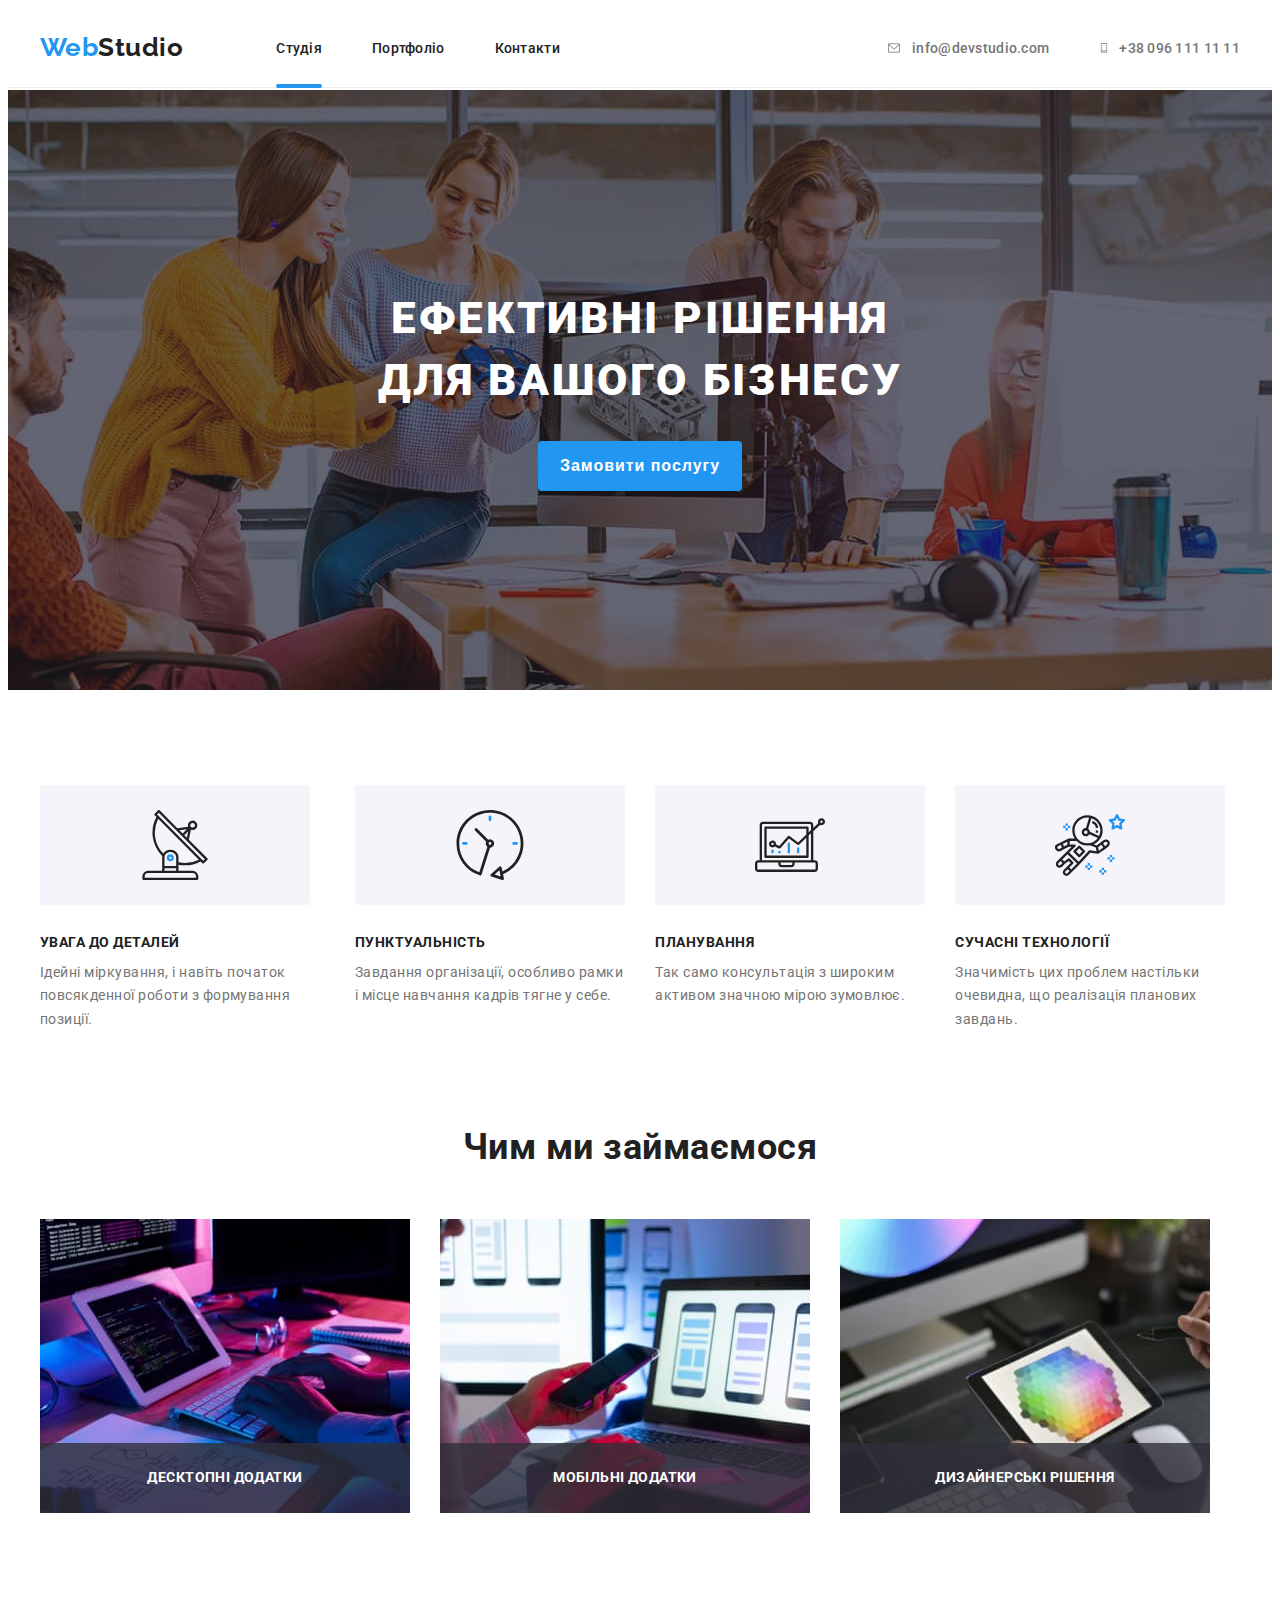
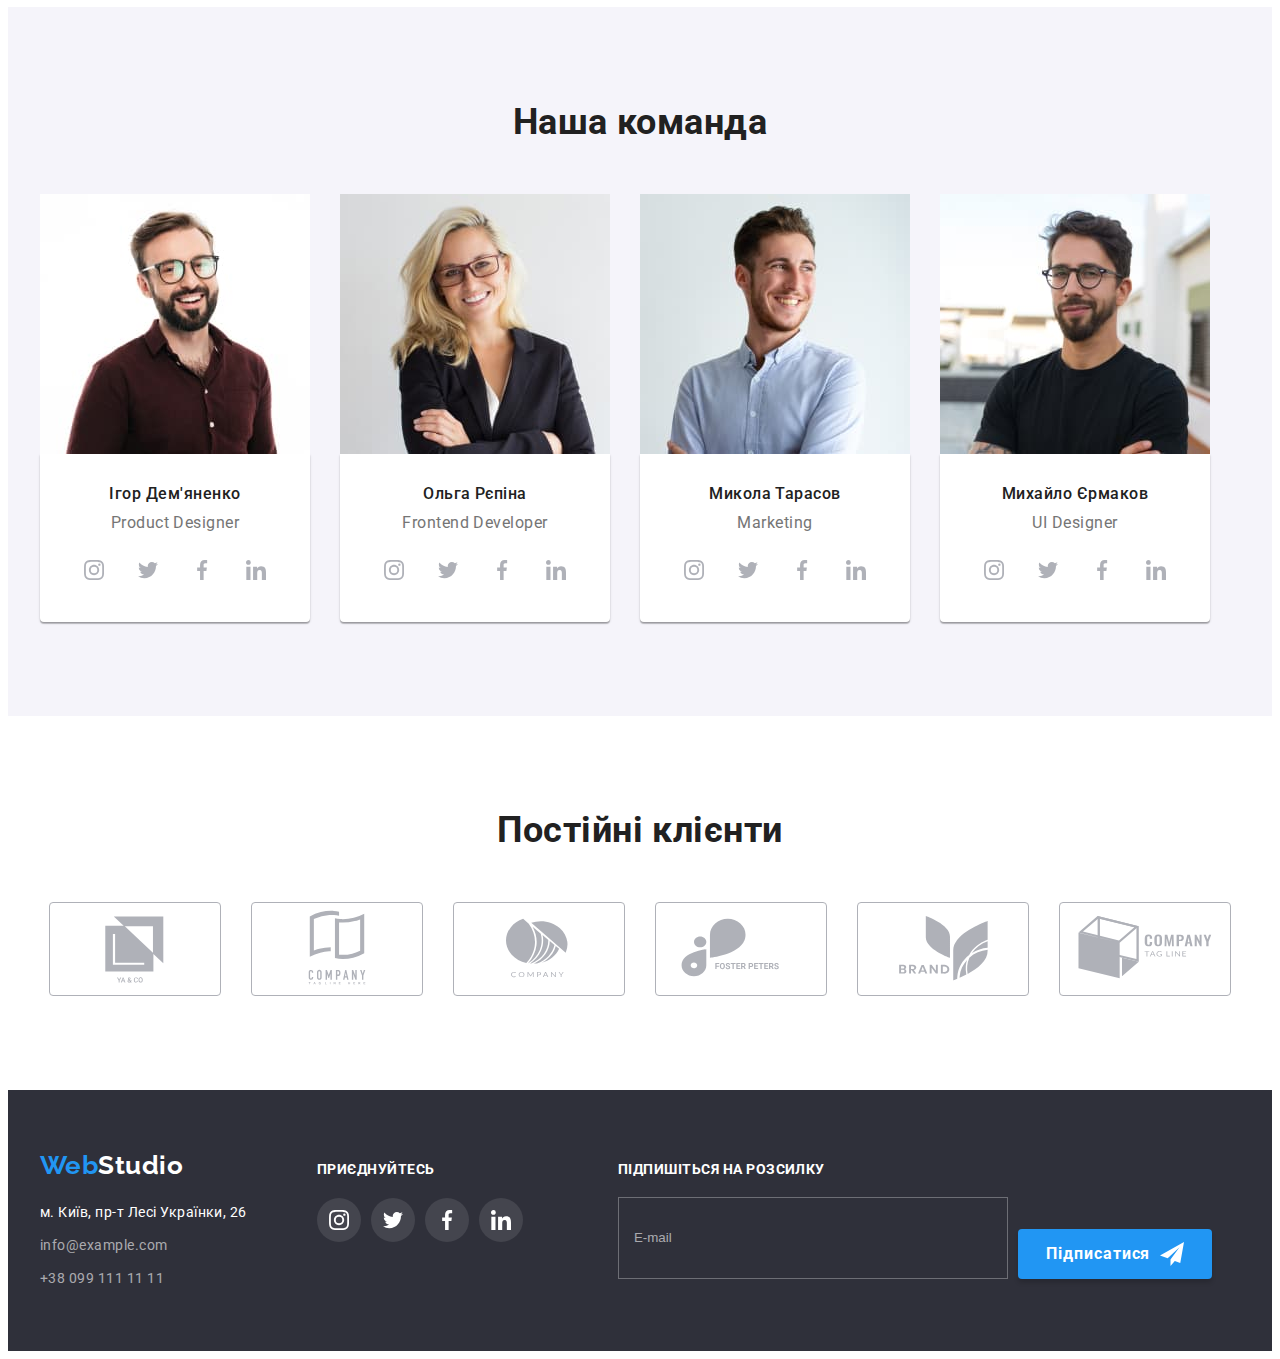
==== index.html @ 4764a12c "Доработка" ====
<!DOCTYPE html>
<html lang="uk">

<head>
    <meta charset="UTF-8">
    <meta http-equiv="X-UA-Compatible" content="IE=edge">
    <meta name="viewport" content="width=device-width, initial-scale=1.0">
    <title>WebStudio</title>
    <link
        href="https://fonts.googleapis.com/css2?family=Raleway:wght@700&family=Roboto:wght@400;500;700;900&display=swap"
        rel="stylesheet">
    <link rel="stylesheet" href="https://cdnjs.cloudflare.com/ajax/libs/modern-normalize/1.1.0/modern-normalize.min.css"
        integrity="sha512-wpPYUAdjBVSE4KJnH1VR1HeZfpl1ub8YT/NKx4PuQ5NmX2tKuGu6U/JRp5y+Y8XG2tV+wKQpNHVUX03MfMFn9Q=="
        crossorigin="anonymous" referrerpolicy="no-referrer" />
    </head>
    <link rel="stylesheet" href="./css/main.min.css">
</head>

<body class="page">
    <!--шапка-->
    <header class="head">
        <div class="container head-container">
            <nav class="nav">
                <a href="./index.html" class="logo"><span class="logo__text">
                        Web</span>Studio
                </a>
                <ul class="navigation">
                    <li class="navigation__item"><a href="./index.html" class="navigation__link current">Студія</a></li>
                    <li class="navigation__item"><a href="./portfolio.html" class="navigation__link">Портфоліо</a></li>
                    <li class="navigation__item"><a href="" class="navigation__link">Контакти</a></li>

                </ul>
            </nav>
            <ul class="contact">
                <li class="contact__item">
                    <a href="mailto:info@devstudio.com" class="contact__link current">
                        <svg class="contact__icon" height="12" width="16">
                            <use href="./imeges/svg_sprite/symbol-defs.svg#icon-envelope">
                            </use>
                        </svg>info@devstudio.com</a>
                </li>
                <li class="contact__item">
                    <a href="tel:+380961111111" class="contact__link"> <svg class="contact__icon" width="10" height="16">
                            <use href="./imeges/svg_sprite/symbol-defs.svg#icon-smartphone">
                            </use>
                        </svg>+38 096 111 11 11</a>
                </li>
            </ul>
        </div>
    </header>
    <!--мейн-->
    <main>
        <!-- герой -->
        <section class="hero section">
            <div class="hero__bg">
                <div class="container">
                    <h1 class="hero__title">Ефективні рішення <br> для вашого бізнесу </h1>
                    <button type="button" class="hero__button" data-modal-open>Замовити послугу</button>
                </div>
            </div>
        </section>

        <!--описание-->
        <section class="section description">
            <div class="container ">
                <ul class="description__list">
                    <li class="description__item">
                        <div class="description__block">
                            <svg class="description__icon">
                                <use href="./imeges/svg_sprite/symbol-defs.svg#icon-antenna">
                                </use>
                            </svg>
                        </div>
                        <h3 class="description__title">УВАГА ДО ДЕТАЛЕЙ</h3>
                        <p class="description__paragraph">Ідейні міркування, і навіть початок повсякденної роботи з формування позиції.</p>
                    </li>
                    <li class="description__item">
                        <div class="description__block">
                            <svg class="description__icon">
                                <use href="./imeges/svg_sprite/symbol-defs.svg#icon-clock">
                                </use>
                            </svg>
                        </div>
                        <h3 class="description__title">ПУНКТУАЛЬНІСТЬ</h3>
                        <p class="description__paragraph">Завдання організації, особливо рамки і місце навчання кадрів тягне у себе.</p>
                    </li>
                    <li class="description__item">
                        <div class="description__block">
                            <svg class="description__icon">
                                <use href="./imeges/svg_sprite/symbol-defs.svg#icon-diagram">
                                </use>
                            </svg>
                        </div>
                        <h3 class="description__title">ПЛАНУВАННЯ</h3>
                        <p class="description__paragraph">Так само консультація з широким активом значною мірою зумовлює.</p>
                    </li>
                    <li class="description__item">
                        <div class="description__block">
                            <svg class="description__icon">
                                <use href="./imeges/svg_sprite/symbol-defs.svg#icon-astronaut">
                                </use>
                            </svg>
                        </div>
                        <h3 class="description__title">СУЧАСНІ ТЕХНОЛОГІЇ</h3>
                        <p class="description__paragraph">Значимість цих проблем настільки очевидна, що реалізація планових завдань.</p>
                    </li>
                </ul>
            </div>
        </section>
        <!--занятие-->
        <section class="section lessons">
            <div class="container">
                <h2 class="lessons__title">Чим ми займаємося</h2>
                <ul class="lessons__list">
                    <li class="lessons__item">
                        <div class="lessons__thumb"><img src="./imeges/index/box1.jpg" width="370" alt="версткой сайтов">
                            <div class="lessons__thumb--decoration">
                                <h3 class="lessons__subtitle">Десктопні додатки</h3>
                            </div>
                        </div>
                    </li>
                    <li class="lessons__item">
                        <div class="lessons__thumb"><img src="./imeges/index/box2.jpg" width="370"
                                alt="оптимизацией сайтов ">
                            <div class="lessons__thumb--decoration">
                                <h3 class="lessons__subtitle">Мобільні додатки</h3>
                            </div>
                        </div>
                    </li>
                    <li class="lessons__item">
                        <div class="lessons__thumb"><img src="./imeges/index/box3.jpg" width="370" alt="Веб-дизайн">
                            <div class="lessons__thumb--decoration">
                                <h3 class="lessons__subtitle">Дизайнерські рішення</h3>
                            </div>
                        </div>
                    </li>
                </ul>
            </div>
        </section>
        <!-- команда -->
        <section class="section team">
            <div class="container">
                <h2 class="team__title">Наша команда</h2>
                <ul class="team__list">
                    <li class="team__item"><img src="./imeges/index/photo_team1.jpg" width="270" alt="Ігор Дем'яненко">
                        <div class="team__decoration">
                            <h3 class="team__name">Ігор Дем'яненко</h3>
                            <p class="team__position">Product Designer</p>
                            <ul class="team__social">
                                <li class="team__social-item"><a href="" class="team__link"><svg class="team__icon"
                                            width="20" height="20">
                                            <use href="./imeges/svg_sprite/symbol-defs.svg#icon-instagram">
                                            </use>
                                        </svg>
                                    </a>
                                </li>
                                <li class="team__social-item"><a href="" class="team__link"><svg class="team__icon"
                                            width="20" height="20">
                                            <use href="./imeges/svg_sprite/symbol-defs.svg#icon-twitter">
                                            </use>
                                        </svg>
                                    </a>
                                </li>
                                <li class="team__social-item"><a href="" class="team__link"><svg class="team__icon"
                                            width="20" height="20">
                                            <use href="./imeges/svg_sprite/symbol-defs.svg#icon-facebook">
                                            </use>
                                        </svg>
                                    </a>
                                </li>
                                <li class="team__social-item"><a href="" class="team__link"><svg class="team__icon"
                                            width="20" height="20">
                                            <use href="./imeges/svg_sprite/symbol-defs.svg#icon-linkedin">
                                            </use>
                                        </svg>
                                    </a>
                                </li>
                            </ul>
                        </div>
                    </li>
                    <li class="team__item"><img src="./imeges/index/photo_team2.jpg" width="270" alt="Ольга Рєпіна">
                        <div class="team__decoration">
                            <h3 class="team__name">Ольга Рєпіна</h3>
                            <p class="team__position">Frontend Developer</p>
                            <ul class="team__social">
                                <li class="team__social-item"><a href="" class="team__link"><svg class="team__icon"
                                            width="20" height="20">
                                            <use href="./imeges/svg_sprite/symbol-defs.svg#icon-instagram">
                                            </use>
                                        </svg>
                                    </a>
                                </li>
                                <li class="team__social-item"><a href="" class="team__link"><svg class="team__icon"
                                            width="20" height="20">
                                            <use href="./imeges/svg_sprite/symbol-defs.svg#icon-twitter">
                                            </use>
                                        </svg>
                                    </a>
                                </li>
                                <li class="team__social-item"><a href="" class="team__link"><svg class="team__icon"
                                            width="20" height="20">
                                            <use href="./imeges/svg_sprite/symbol-defs.svg#icon-facebook">
                                            </use>
                                        </svg>
                                    </a>
                                </li>
                                <li class="team__social-item"><a href="" class="team__link"><svg class="team__icon"
                                            width="20" height="20">
                                            <use href="./imeges/svg_sprite/symbol-defs.svg#icon-linkedin">
                                            </use>
                                        </svg>
                                    </a>
                                </li>
                            </ul>
                        </div>
                    </li>
                    <li class="team__item"><img src="./imeges/index/Photo_team3.jpg" width="270" alt="Микола Тарасов">
                        <div class="team__decoration">
                            <h3 class="team__name">Микола Тарасов</h3>
                            <p class="team__position">Marketing</p>
                            <ul class="team__social">
                                <li class="team__social-item"><a href="" class="team__link"><svg class="team__icon"
                                            width="20" height="20">
                                            <use href="./imeges/svg_sprite/symbol-defs.svg#icon-instagram">
                                            </use>
                                        </svg>
                                    </a>
                                </li>
                                <li class="team__social-item"><a href="" class="team__link"><svg class="team__icon"
                                            width="20" height="20">
                                            <use href="./imeges/svg_sprite/symbol-defs.svg#icon-twitter">
                                            </use>
                                        </svg>
                                    </a>
                                </li>
                                <li class="team__social-item"><a href="" class="team__link"><svg class="team__icon"
                                            width="20" height="20">
                                            <use href="./imeges/svg_sprite/symbol-defs.svg#icon-facebook">
                                            </use>
                                        </svg>
                                    </a>
                                </li>
                                <li class="team__social-item"><a href="" class="team__link"><svg class="team__icon"
                                            width="20" height="20">
                                            <use href="./imeges/svg_sprite/symbol-defs.svg#icon-linkedin">
                                            </use>
                                        </svg>
                                    </a>
                                </li>
                            </ul>
                        </div>
                    </li>
                    <li class="team__item"><img src="./imeges/index/Photo_team4.jpg" width="270" alt="Михайло Єрмаков">
                        <div class="team__decoration">
                            <h3 class="team__name">Михайло Єрмаков</h3>
                            <p class="team__position">UI Designer</p>
                            <ul class="team__social">
                                <li class="team__social-item"><a href="" class="team__link"><svg class="team__icon"
                                            width="20" height="20">
                                            <use href="./imeges/svg_sprite/symbol-defs.svg#icon-instagram">
                                            </use>
                                        </svg>
                                    </a>
                                </li>
                                <li class="team__social-item"><a href="" class="team__link"><svg class="team__icon"
                                            width="20" height="20">
                                            <use href="./imeges/svg_sprite/symbol-defs.svg#icon-twitter">
                                            </use>
                                        </svg>
                                    </a>
                                </li>
                                <li class="team__social-item"><a href="" class="team__link"><svg class="team__icon"
                                            width="20" height="20">
                                            <use href="./imeges/svg_sprite/symbol-defs.svg#icon-facebook">
                                            </use>
                                        </svg>
                                    </a>
                                </li>
                                <li class="team__social-item"><a href="" class="team__link"><svg class="team__icon"
                                            width="20" height="20">
                                            <use href="./imeges/svg_sprite/symbol-defs.svg#icon-linkedin">
                                            </use>
                                        </svg>
                                    </a>
                                </li>
                            </ul>
                        </div>
                    </li>
                </ul>
            </div>
        </section>
    </main>
    <!-- Клиенты -->
    <section class="section client">
        <div class="container">
            <h2 class="client__title">Постійні клієнти</h2>
            <ul class="client__list">
                <li class="client__item"><a href="" class="client__link"> <svg class="client__icon">
                            <use href="./imeges/svg_sprite/symbol-defs.svg#icon-client1">

                            </use>
                        </svg></a></li>
                <li class="client__item"><a href="" class="client__link"><svg class="client__icon">
                            <use href="./imeges/svg_sprite/symbol-defs.svg#icon-client2">

                            </use>
                        </svg></a></li>
                <li class="client__item"><a href="" class="client__link"><svg class="client__icon">
                            <use href="./imeges/svg_sprite/symbol-defs.svg#icon-client3">

                            </use>
                        </svg></a></li>
                <li class="client__item"><a href="" class="client__link"><svg class="client__icon">
                            <use href="./imeges/svg_sprite/symbol-defs.svg#icon-client4">

                            </use>
                        </svg></a></li>
                <li class="client__item"><a href="" class="client__link"><svg class="client__icon">
                            <use href="./imeges/svg_sprite/symbol-defs.svg#icon-client5">

                            </use>
                        </svg></a></li>
                <li class="client__item"><a href="" class="client__link"><svg class="client__icon">
                            <use href="./imeges/svg_sprite/symbol-defs.svg#icon-client6">

                            </use>
                        </svg></a></li>
            </ul>
        </div>
    </section>
    <!-- футер -->
    <footer class="footer">
        <div class="container footer-container">
            <div class="footer__nav">
                <a href="./index.html" class="footer__logo"><span class="logo__text">
                        Web</span>Studio
                </a>
                <address>
                    <ul class="footer__list">
                        <li class="footer__items"><a href="https://bit.ly/3pXMvUd" target="_blank"
                                rel="noopener noreferrer" class="footer__address">м. Київ, пр-т Лесі Українки, 26</a>
                        </li>
                        <li class="footer__items">
                            <a href="mailto:info@example.com" class="footer__conection">info@example.com</a>
                        </li>
                        <li class="footer__items">
                            <a href="tel:+380991111111" class="footer__conection">+38 099 111 11 11</a>
                        </li>
                    </ul>
                </address>
            </div>
            <div class="social">
                <strong class="social__text">приєднуйтесь</strong>
                <ul class="social__list">

                    <li class="social__item"><a href="" class="social__link"><svg class="social__icon" width="20"
                                height="20">
                                <use href="./imeges/svg_sprite/symbol-defs.svg#icon-instagram">
                                </use>
                            </svg>
                        </a>
                    </li>
                    <li class="social__item"><a href="" class="social__link"><svg class="social__icon" width="20"
                                height="20">
                                <use href="./imeges/svg_sprite/symbol-defs.svg#icon-twitter">
                                </use>
                            </svg>
                        </a>
                    </li>

                    <li class="social__item"><a href="" class="social__link"><svg class="social__icon" width="20"
                                height="20">
                                <use href="./imeges/svg_sprite/symbol-defs.svg#icon-facebook">
                                </use>
                            </svg>
                        </a>
                    </li>
                    <li class="social__item"><a href="" class="social__link"><svg class="social__icon" width="20"
                                height="20">
                                <use href="./imeges/svg_sprite/symbol-defs.svg#icon-linkedin">
                                </use>
                            </svg>
                        </a>
                    </li>
                </ul>
            </div>
            <!-- Форма футера -->
            <form class="footer-form">
                <span class="footer-form__block">
                    <label>
                        <b class="footer-form__email">Підпишіться на розсилку</b>
                        <input type="email" name="description__user" placeholder="E-mail" required class="footer-form__input">
                    </label>
                    <button type="submit" class="footer-form__description">Підписатися<svg height="24" width="24"
                            class="footer-form__send">
                            <use href="./imeges/svg_sprite/symbol-defs.svg#icon-send"></use>
                        </svg></button>
                </span>
            </form>
        </div>
    </footer>
    <!-- Модальное окно -->
    <div class="backdrop is-hidden" data-modal>
        <div class="modal"><button class="modal__btn--close" type="button" data-modal-close>
                <svg class="modal-button-icon-close" height="18" width="18">
                    <use href="./imeges/svg_sprite/symbol-defs.svg#icon-close"></use>
                </svg>
            </button>
            <form class="modal-form">
                <b class="modal-form__title">Залиште свої дані, ми вам передзвонимо</b>
                <label class="modal-form__field">
                    <span class="modal-form__description">Ім'я</span>
                    <span class="modal-form__wrapper">
                        <input type="text" name="user_name" class="modal-form__input input-name" required
                            pattern="[a-zA-Zа-яА-Я]+" minlength="4">
                        <svg class="modal-form__icon" height="18" width="18">
                            <use href="./imeges/svg_sprite/symbol-defs.svg#icon-person"></use>
                        </svg>

                    </span>
                </label>
                <label class="modal-form__field">
                    <span class="modal-form__description">Телефон</span>
                    <span class="modal-form__wrapper">
                        <input type="tel" name="user_telephon" class="modal-form__input input-telephone" required
                            pattern="[0-9]{3}-[0-9]{3}-[0-9]{2}-[0-9]{2}" title="xxx-xxx-xx-xx">
                        <svg class="modal-form__icon" height="18" width="18">
                            <use href="./imeges/svg_sprite/symbol-defs.svg#icon-phone"></use>
                        </svg>

                    </span>
                </label>
                <label class="modal-form__field">
                    <span class="modal-form__description">Пошта</span>
                    <span class="modal-form__wrapper">
                        <input type="email" name="user_email" class="modal-form__input input-telephone">
                        <svg class="modal-form__icon" height="18" width="18">
                            <use href="./imeges/svg_sprite/symbol-defs.svg#icon-email"></use>
                        </svg>
                    </span>

                </label>
                <label class="modal-form__comment">
                    <span class="modal-form__description">Коментар</span>
                    <textarea name="user-masseg" placeholder="Введіть текст" class="modal-form__area"></textarea>
                </label>
                <label class="modal-form__check">
                    <input type="checkbox" name="user_policy" class="modal-form__hidden visually-hidden">
                    <span class="thumb-check"><svg width="11" height="8" class="modal-form__svg">
                            <use  href="./imeges/svg_sprite/symbol-defs.svg#icon-check"></use>
                        </svg></span>
                    <span class="modal-form__terms">Погоджуюся з розсилкою та приймаю</span>&nbsp;<a href=""
                        class="modal-form__link">Умови договору</a>
                </label>
                <button type="submit" class="modal-form__submit">Відправити</button>
            </form>
        </div>
    </div>
    <script src="./modal.js"></script>
</body>

</html>
---- css/main.min.css ----
:root{--body-text-color: #212121;--primery-text-color: #757575;--main-background-color: #ffffff;--second-background-color: #f5f4fa;--dark-background-color: #2f303a;--akcent-text-color: #2196f3;--stylistic-color: rgba(255, 255, 255, 0.6);--interactive-bg-color: #188ce8;--border-line-color: #ececec;--shadow-box-color: rgba(0, 0, 0, 0.15);--border-color: #eeeeee;--statick-social-color: #afb1b8;--decor-cubic: cubic-bezier(0.4, 0, 0.2, 1)}.visually-hidden{position:absolute;width:1px;height:1px;margin:-1px;padding:0;overflow:hidden;border:0;clip:rect(0 0 0 0)}h1,h2,h3,h4,p{margin-top:0;margin-bottom:0}ul,ol{margin-top:0;margin-bottom:0;padding-left:0;padding-inline-start:0}img{display:block}button{cursor:pointer}.list{list-style:none}.link{text-decoration:none}.page{color:var(--main-background-color);color:var(--primery-text-color);font-family:roboto,sans-serif;letter-spacing:.03em}.container{width:1200px;margin-left:auto;margin-right:auto;padding-left:15px;padding-right:15px}.section{padding-top:94px;padding-bottom:94px}.head{border-bottom:1px solid var(--border-line-color)}.head-container{display:flex;align-items:center}.logo{display:inline-block;margin-right:93px}.logo__text{color:var(--akcent-text-color);font-family:Raleway,sans-serif;font-weight:700;font-size:26px;line-height:1.2}.logo{color:var(--body-text-color);text-decoration-line:none;font-family:Raleway;font-weight:700;font-size:26px;line-height:1.2}.logo:focus{color:var(--body-text-color);text-decoration-line:none;font-family:Raleway;font-weight:700;font-size:26px;line-height:1.2}.nav{display:flex;align-items:center}.navigation{display:flex;justify-content:space-evenly;list-style:none;margin:0}.navigation .navigation__link{overflow:hidden;position:relative;display:block;padding-top:32px;padding-bottom:32px;margin-bottom:-1px;color:var(--body-text-color);text-decoration:none;font-weight:500;font-size:14px;line-height:1.15;letter-spacing:.02em;transition:color 250ms var(--decor-cubic)}.navigation .navigation__link.current::after{position:absolute;display:inline-block;bottom:0px;left:0;content:"";width:100%;height:4px;border-radius:2px;background-color:var(--akcent-text-color);transition:color 250ms var(--decor-cubic)}.navigation__item:not(:first-child){margin-left:50px}.navigation__link:focus,.navigation__link:hover{color:var(--akcent-text-color)}.contact{display:flex;align-items:center;list-style:none;margin:0;margin-left:auto;padding:0}.contact__item:not(:first-child){margin-left:50px}.contact__link{display:flex;align-items:center;color:var(--primery-text-color);fill:var(--primery-text-color);text-decoration:none;font-weight:500;font-size:14px;line-height:1.15;letter-spacing:.02em;transition-property:fill,color;transition-duration:250ms;transition-timing-function:var(--decor-cubic)}.contact__link:hover,.contact__link:focus{color:var(--akcent-text-color);fill:var(--akcent-text-color)}.contact__icon{margin:0;padding:0;margin-right:10px}.hero{text-align:center;margin:0;padding-top:200px;padding-bottom:200px;max-width:1600px;margin-left:auto;margin-right:auto;background:var(--dark-background-color);background:linear-gradient(rgba(47, 48, 58, 0.4), rgba(47, 48, 58, 0.4)),url(../imeges/index/bg-image.jpg);background-size:1600px 600px;background-repeat:no-repeat;background-position:50% 50%}.hero__title{margin:0;margin-bottom:30px;color:var(--main-background-color);font-weight:900;font-size:44px;line-height:1.4;text-align:center;letter-spacing:.06em;text-transform:uppercase}.hero__button{border-radius:4px;min-width:200px;height:50px;border:none;border-radius:4px;min-width:200px;height:50px;padding:10px 22px;background:var(--akcent-text-color);color:var(--main-background-color);font-weight:700;font-size:16px;letter-spacing:.06em;transition:background-color 250ms var(--decor-cubic)}.hero__button:hover,.hero__button:hover{background-color:var(--interactive-bg-color)}.description{padding-bottom:0}.description__list{display:flex;list-style:none;margin:0px}.description__item+.description__item{margin-left:30px}.description__block{display:flex;margin:0;padding:0;margin-bottom:30px;width:270px;height:120px;justify-content:center;align-items:center;background:var(--second-background-color);border-radius:4px}.description__icon{margin:0;padding:0;height:70px;width:70px}.description__title{margin:0;margin-bottom:10px;color:var(--body-text-color);font-weight:700;font-size:14px;line-height:1.1;text-transform:uppercase}.description__paragraph{margin:0;font-size:14px;line-height:1.7}.lessons__title{text-align:center;margin:0;margin-bottom:50px;color:var(--body-text-color);font-weight:700;font-size:36px;line-height:1.2}.lessons__list{list-style:none;display:flex;margin:0}.lessons__item{margin-right:30px;width:calc((100% - 60px)/3)}.lessons__thumb{position:relative}.lessons__thumb--decoration{position:absolute;bottom:0;width:100%;background:rgba(47,48,58,.8)}.lessons__subtitle{margin:0;padding:27px 0;font-family:"Roboto";font-weight:700;font-size:14px;line-height:1.14;text-align:center;letter-spacing:.03em;text-transform:uppercase;color:var(--main-background-color)}.team{background:var(--second-background-color);margin:0;padding-top:94px;padding-bottom:94px}.team__title{margin:0;margin-bottom:50px;color:var(--body-text-color);font-weight:700;font-size:36px;line-height:1.19;text-align:center}.team__list{list-style:none;margin:0;display:flex;align-content:center}.team__item+.team__item{margin-left:30px}.team__decoration{padding:0;margin:0;padding-top:30px;padding-bottom:30px;background-color:var(--main-background-color);box-shadow:0px 1px 3px rgba(0,0,0,.12),0px 1px 1px rgba(0,0,0,.14),0px 2px 1px rgba(0,0,0,.2);border-radius:0px 0px 4px 4px;border-top:none}.team__name{margin:0;margin-bottom:10px;text-align:center;color:var(--body-text-color);font-style:normal;font-weight:500;font-size:16px;line-height:1.19;letter-spacing:.03em}.team__position{margin:0;text-align:center;color:var(--primery-text-color);font-weight:400;font-size:16px;line-height:1.19}.team__social{display:flex;justify-content:center;margin:0;padding:0;list-style:none;margin-top:16px}.team__social-item:not(:last-child){margin-right:10px}.team__link{display:flex;justify-content:center;align-items:center;padding:0;margin:0;width:44px;height:44px;border-radius:50%;fill:var(--statick-social-color);transition-property:fill,background-color;transition-duration:250ms;transition-timing-function:var(--decor-cubic)}.team__link:hover,.team__link:focus{fill:var(--main-background-color);background-color:var(--akcent-text-color)}.client__list{display:flex;justify-content:center;margin:0;padding:0;list-style:none}.client__title{margin:0;padding:0;margin-bottom:50px;font-style:normal;font-weight:700;font-size:36px;line-height:1.16;text-align:center;color:var(--body-text-color)}.client__item:not(:last-child){margin-right:30px}.client__link{display:flex;justify-content:center;align-items:center;width:170px;height:92px;border:1px solid var(--statick-social-color);border-radius:4px;fill:var(--statick-social-color);transition-property:fill,border;transition-duration:250ms;transition-timing-function:var(--decor-cubic)}.client__link:hover,.client__link:focus{fill:var(--akcent-text-color);border:1px solid var(--akcent-text-color)}.footer{padding-top:60px;padding-bottom:60px;background:var(--dark-background-color)}.footer__nav{display:inline-block}.footer__logo{display:inline-block;text-decoration-line:none;color:var(--main-background-color);font-family:Raleway;font-style:normal;font-weight:700;font-size:26px;line-height:1.2}.footer__list{margin:0px;list-style:none}.footer__items{display:flex}.footer__address{margin-top:20px;display:inline-block;text-decoration-line:none;color:var(--main-background-color);font-family:"Roboto";font-style:normal;font-size:14px;line-height:1.71;transition:color 250ms var(--decor-cubic)}.footer__address:focus,.footer__address:hover{color:var(--akcent-text-color)}.footer__conection{display:inline-block;margin-top:9px;text-decoration-line:none;font-family:"Roboto";font-style:normal;font-weight:400;color:var(--stylistic-color);font-size:14px;line-height:1.71;transition:color 250ms var(--decor-cubic)}.footer__conection:hover,.footer__conection:focus{color:var(--akcent-text-color)}.footer-container{display:flex;align-items:baseline}.social{margin-left:70px}.social__text{display:inline-block;margin:0;padding:0;margin-bottom:20px;font-style:normal;font-weight:700;font-size:14px;line-height:1.14;text-transform:uppercase;color:var(--main-background-color)}.social__list{list-style:none;display:flex;align-items:center;justify-content:center;margin:0;padding:0}.social__item:not(:last-child){margin-right:10px}.social__link{display:flex;justify-content:center;align-items:center;fill:var(--main-background-color);background-color:rgba(255,255,255,.1);color:var(--main-background-color);height:44px;width:44px;border-radius:50%;transition:background-color 250ms var(--decor-cubic)}.social__link:focus,.social__link:hover{background-color:var(--akcent-text-color)}.button{display:flex;justify-content:center;margin:0;padding-top:0;margin-bottom:50px;list-style:none}.button__item+.button__item{margin-left:8px}.button__paragraph{text-align:center;padding:6px 22px;background-color:var(--second-background-color);color:var(--body-text-color);border:none;font-family:"Roboto";font-style:normal;font-weight:500;font-size:16px;line-height:1.6;border-radius:4px;transition-property:background-color,color,box-shadow;transition-duration:250ms;transition-timing-function:var(--decor-cubic)}.button__paragraph:focus,.button__paragraph:hover{background-color:var(--akcent-text-color);color:var(--main-background-color);box-shadow:0px 3px 1px rgba(0,0,0,.1),0px 1px 2px rgba(0,0,0,.08),0px 2px 2px rgba(0,0,0,.12)}.galery{margin:0;padding-top:94px;padding-bottom:94px}.galery__list{display:flex;flex-wrap:wrap;margin:0;list-style:none}.galery__list :nth-child(3n){margin-right:0}.galery__border{margin:0;padding-left:24px;padding-top:20px;padding-bottom:20px;border:1px solid var(--border-color)}.galery__paragraph{width:calc((100% - 60px)/3);margin:0;margin-right:30px}.galery__paragraph:nth-last-child(n+4){margin-bottom:30px}.galery__link{display:inline-block;margin:0;text-decoration-line:none;color:var(--primery-text-color);transition-property:box-shadow,border;transition-duration:250ms;transition-timing-function:var(--decor-cubic)}.galery__link:focus,.galery__link:hover{box-shadow:0px 1px 1px rgba(0,0,0,.12),0px 4px 4px rgba(0,0,0,.06),1px 4px 6px rgba(0,0,0,.16)}.galery__title{margin:0;text-decoration-line:none;color:var(--body-text-color);font-weight:700;font-size:18px;line-height:2;letter-spacing:.06em}.galery__thumb{position:relative;overflow:hidden}.galery__decor{position:absolute;display:inline-block;padding:63px 24px;top:0;left:0;transform:translateY(100%);font-family:"Roboto";font-style:normal;font-weight:400;width:100%;height:100%;font-size:18px;line-height:1.55;color:var(--main-background-color);background-color:rgba(33,150,243,.9);transition:transform 250ms var(--decor-cubic)}.galery__link:hover .galery__decor,.galery__link:focus .galery__decor{transform:translateY(0)}.footer-form{margin-left:95px}.footer-form__block{display:flex;align-items:flex-end}.footer-form__email{display:block;font-weight:700;font-size:14px;line-height:16px;text-transform:uppercase;color:var(--main-background-color);margin-bottom:20px}.footer-form__input{padding:15px;height:50px;width:358px;background-color:var(--dark-background-color);border:1px solid rgba(255,255,255,.3);color:var(--main-background-color)}.footer-form__input::placeholder{color:rgba(255,255,255,.6)}.footer-form__input:focus{outline:none;border-color:var(--akcent-text-color);transition:border-color 250ms var(--decor-cubic)}.footer-form__description{display:flex;justify-content:center;align-items:center;font-family:"Roboto";height:50px;font-weight:700;font-size:16px;line-height:1.87;letter-spacing:.06em;background-color:var(--akcent-text-color);color:var(--main-background-color);border:none;box-shadow:0px 4px 4px rgba(0,0,0,.15);border-radius:4px;margin-left:10px;padding:10px 28px}.footer-form__description:focus,.footer-form__description:hover{background-color:var(--interactive-bg-color);transition:background-color 250ms var(--decor-cubic)}.footer-form__send{fill:var(--main-background-color);margin-left:10px}.backdrop{position:fixed;top:0;left:0;z-index:100;width:100%;height:100%;background-color:rgba(0,0,0,.2);opacity:1;transition-property:opacity,visibility;transition:250ms var(--decor-cubic)}.modal{position:absolute;top:50%;left:50%;min-height:581px;min-width:528px;background-color:var(--main-background-color);box-shadow:0px 1px 3px rgba(0,0,0,.12),0px 1px 1px rgba(0,0,0,.14),0px 2px 1px rgba(0,0,0,.2);border-radius:4px;transform:translate(-50%, -50%) scale(1);transition-property:transform,scale;transition-duration:250ms;transition-timing-function:var(--decor-cubic)}.modal__btn--close{position:absolute;padding:0;top:8px;right:8px;display:flex;justify-content:center;align-items:center;background-color:rgba(0,0,0,0);border:1px solid rgba(0,0,0,.1);width:30px;height:30px;border-radius:50%}.modal__btn--close:hover{fill:var(--akcent-text-color);transition:fill 250ms var(--decor-cubic)}.backdrop.is-hidden{opacity:0;pointer-events:none;visibility:hidden}.modal-form{display:flex;flex-direction:column;padding:40px}.modal-form__title{display:inline-block;font-weight:700;font-size:20px;line-height:1.15;text-align:center;color:var(--body-text-color);margin-bottom:12px}.modal-form__field{margin-bottom:10px}.modal-form__description{display:block;font-family:"Roboto";font-style:normal;font-weight:400;font-size:12px;line-height:1.16;letter-spacing:.01em;color:var(--primery-text-color);margin-bottom:4px}.modal-form__wrapper{position:relative;display:block}.modal-form__icon{position:absolute;display:inline-block;top:50%;left:14px;transform:translateY(-50%);fill:var(--body-text-color)}.modal-form__input{width:100%;height:40px;border:1px solid rgba(33,33,33,.2);border-radius:4px;padding-left:15px;padding-left:42px}.modal-form__input:focus{outline:none;border-color:var(--akcent-text-color);transition-property:border-color;transition:250ms var(--decor-cubic)}.modal-form__input:focus+.modal-form__icon{fill:var(--akcent-text-color);transition-property:fill;transition:250ms var(--decor-cubic)}.modal-form__area{width:100%;height:120px;resize:none;padding:16px 12px;border-radius:4px;margin:0;border:1px solid rgba(33,33,33,.2)}.modal-form__area::placeholder{font-family:"Roboto";font-style:normal;font-weight:400;font-size:12px;line-height:1.16;letter-spacing:.01em;color:rgba(117,117,117,.5)}.modal-form__area:focus{outline:none;border-color:var(--akcent-text-color);transition-property:border-color;transition:250ms var(--decor-cubic)}.modal-form__check{display:flex;align-items:center;margin-top:20px;margin-bottom:30px}.modal-form__terms{font-size:14px;line-height:1.71}.modal-form__link{position:relative;display:inline-block;text-decoration:none;font-weight:400;font-size:14px;line-height:1.71;color:var(--akcent-text-color)}.modal-form__link::after{position:absolute;bottom:5px;content:"";left:0;width:100%;display:inline-block;border-top:1px solid var(--akcent-text-color)}.modal-form__svg{opacity:0;background-color:var(--akcent-text-color)}.modal-form__hidden:checked+.thumb-check>.modal-form__svg{opacity:1;fill:var(--main-background-color);background-color:var(--akcent-text-color);transition-property:baground-color;transition:250ms var(--decor-cubic)}.modal-form__hidden:checked+.thumb-check{border-color:var(--akcent-text-color);background-color:var(--akcent-text-color);transition-property:border-color,baground-color;transition:250ms var(--decor-cubic)}.modal-form__submit{font-family:"Roboto";font-weight:700;font-size:16px;line-height:1.87;align-self:center;text-align:center;letter-spacing:.06em;border:none;border-radius:4px;background-color:var(--akcent-text-color);color:var(--main-background-color);border-color:var(--akcent-text-color);box-shadow:0px 4px 4px rgba(0,0,0,.15);padding:10px 52px}.modal-form__submit:hover,.modal-form__submit:focus{background-color:var(--interactive-bg-color);border-color:var(--interactive-bg-color);transition-property:background-color,border-color;transition:250ms var(--decor-cubic)}.thumb-check{display:flex;align-items:center;justify-content:center;margin-right:8px;border:2px solid var(--body-text-color);border-radius:3px;overflow:hidden;width:16px;height:15px}/*# sourceMappingURL=main.min.css.map */
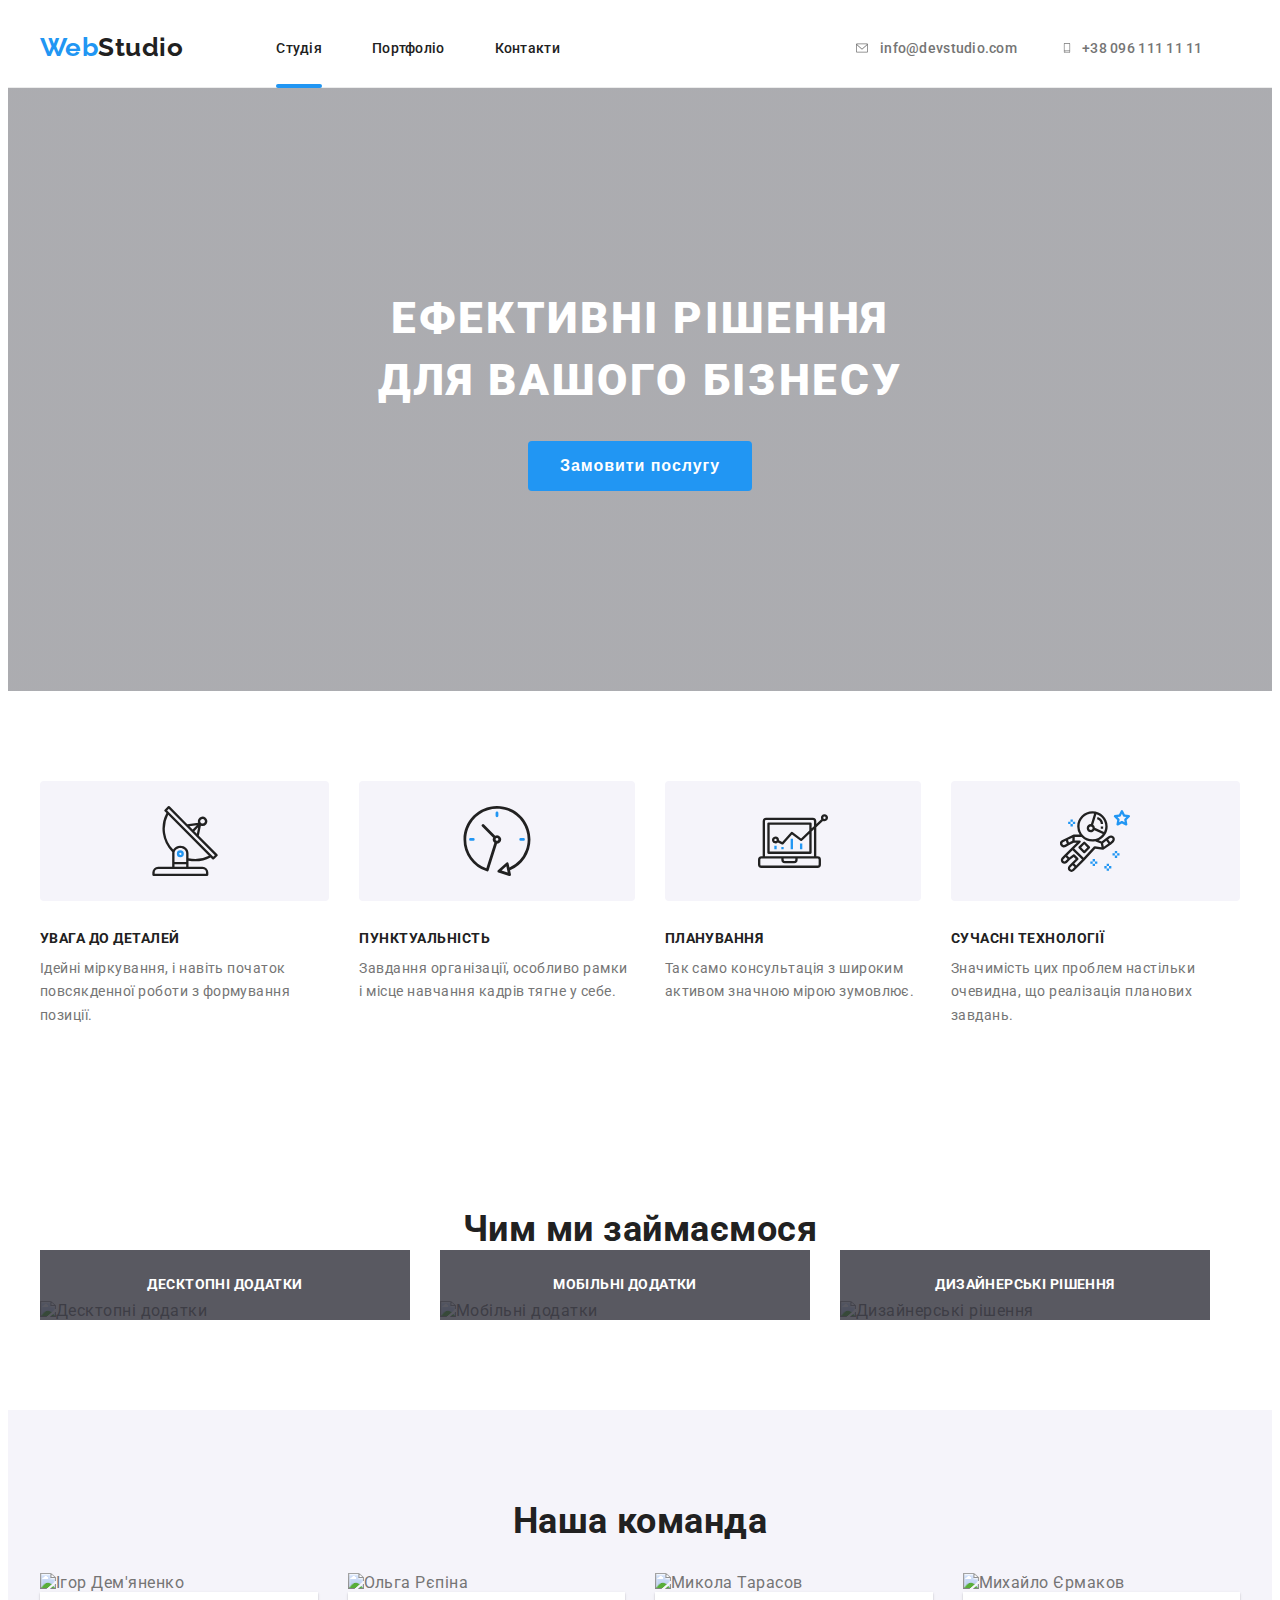
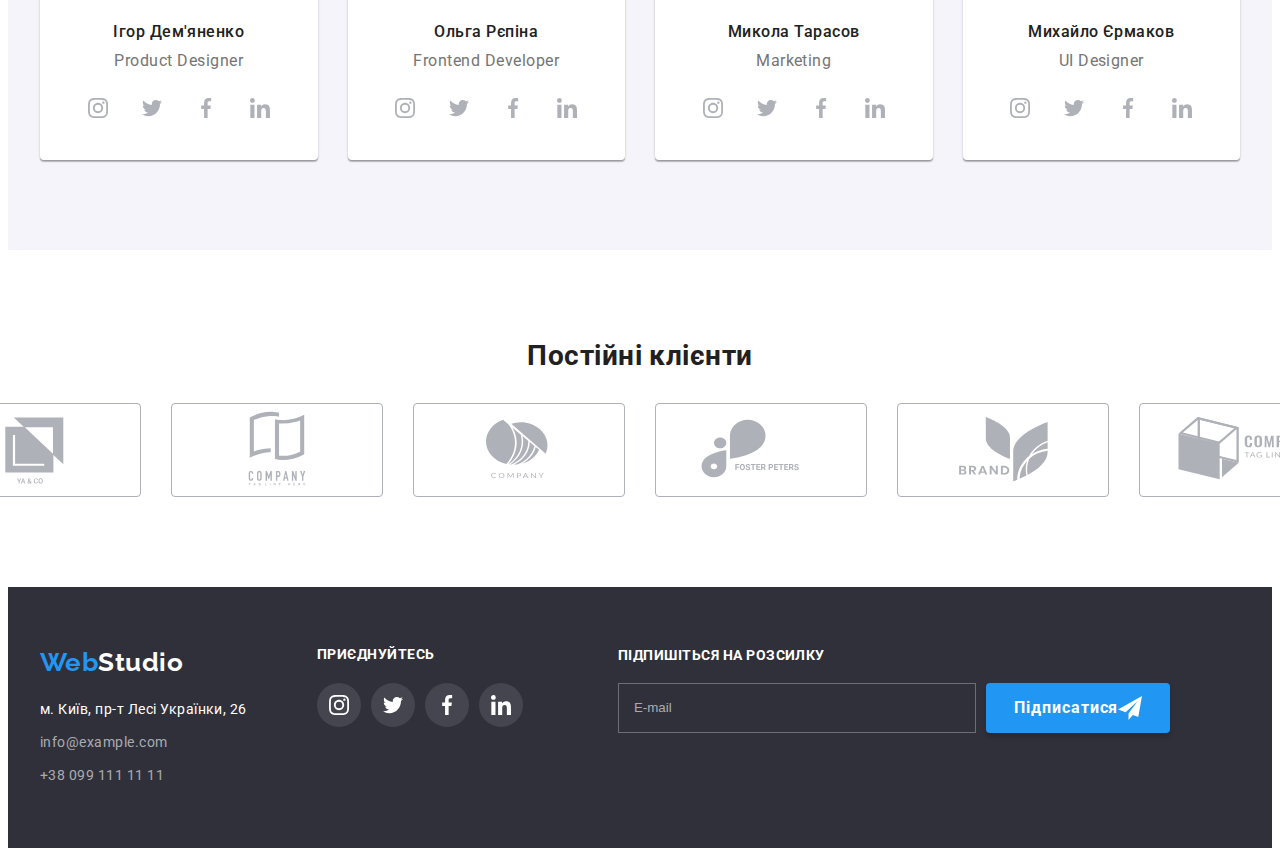
==== commit a0d7615f: "Загружает адаптивное изображение" ====
--- a/index.html
+++ b/index.html
@@ -24,13 +24,18 @@
                 <a href="./index.html" class="logo"><span class="logo__text">
                         Web</span>Studio
                 </a>
-                <ul class="navigation">
+                <ul class="navigation navigation-list">
                     <li class="navigation__item"><a href="./index.html" class="navigation__link current">Студія</a></li>
                     <li class="navigation__item"><a href="./portfolio.html" class="navigation__link">Портфоліо</a></li>
                     <li class="navigation__item"><a href="" class="navigation__link">Контакти</a></li>
 
                 </ul>
             </nav>
+            <button type="button" class="mobile-menu-open" data-menu-open>
+                <svg class="mobile-menu-open__icon" width="40" height="40">
+                  <use href="./imeges/svg_sprite/symbol-defs.svg#icon-menu"></use>
+                </svg>
+              </button>
             <ul class="contact">
                 <li class="contact__item">
                     <a href="mailto:info@devstudio.com" class="contact__link current">
@@ -47,6 +52,39 @@
                 </li>
             </ul>
         </div>
+            <div class="mobile-menu" data-menu>
+                <div class="container mobile-menu__container">
+                  <button class="mobile-menu__close-btn" data-menu-close>
+                    <svg class="mobile-menu__close-icon" width="34" height="34">
+                      <use href="./imeges/svg_sprite/symbol-defs.svg#icon-close"></use>
+                    </svg>
+                  </button>
+                  <ul class="mobile-menu__list">
+                    <li>
+                      <a href="./index.html" class="mobile-menu__link mobile-menu__current">Студія</a>
+                    </li>
+                    <li>
+                      <a href="./portfolio.html" class="mobile-menu__link">Портфоліо</a>
+                    </li>
+                    <li>
+                      <a href="" class="mobile-menu__link">Контакти</a>
+                    </li>
+                  </ul>
+                  <ul>
+                    <li class="mobile-menu__items"><a href="tel:+380961111111" class="mobile-menu__number">+38 096 111 11 11</a></li>
+                  <li class="mobile-menu__items"><a href="mailto:info@devstudio.com" class="mobile-menu__mail">info@devstudio.com</a></li>
+                </ul>
+           
+               
+            <ul class="mobile-list">
+                <li class="mobile-list__item"><a class="mobile-list__social" href="#">Instagram</a></li>
+                <li class="mobile-list__item"><a class="mobile-list__social" href="#">Twitter</a></li>
+                <li class="mobile-list__item"><a class="mobile-list__social" href="#">Facebook</a></li>
+                <li class="mobile-list__item"><a class="mobile-list__social" href="#">LinkedIn</a></li>
+            </ul>
+                </div>
+            </div>
+              
     </header>
     <!--мейн-->
     <main>
@@ -113,22 +151,34 @@
                 <h2 class="lessons__title">Чим ми займаємося</h2>
                 <ul class="lessons__list">
                     <li class="lessons__item">
-                        <div class="lessons__thumb"><img src="./imeges/index/box1.jpg" width="370" alt="версткой сайтов">
+                        <div class="lessons__thumb">
+                            <picture>
+                                <source srcset="./imeges/index/dekstop/box1.jpg 1x, ./imeges/index/dekstop/box1@2x.jpg 2x" media="(min-width: 1200px) ">
+                            <img  src="#" width="370" alt="Десктопні додатки">
+                        </picture>
                             <div class="lessons__thumb--decoration">
                                 <h3 class="lessons__subtitle">Десктопні додатки</h3>
                             </div>
                         </div>
                     </li>
                     <li class="lessons__item">
-                        <div class="lessons__thumb"><img src="./imeges/index/box2.jpg" width="370"
-                                alt="оптимизацией сайтов ">
+                        <div class="lessons__thumb">
+                            <picture>
+                                <source srcset="./imeges/index/dekstop/box2.jpg 1x, ./imeges/index/dekstop/box2@2x.jpg 2x" media="(min-width: 1200px)">
+                            <img  src="#" width="370" alt="Мобільні додатки">
+                        </picture>
+                                
                             <div class="lessons__thumb--decoration">
                                 <h3 class="lessons__subtitle">Мобільні додатки</h3>
                             </div>
                         </div>
                     </li>
                     <li class="lessons__item">
-                        <div class="lessons__thumb"><img src="./imeges/index/box3.jpg" width="370" alt="Веб-дизайн">
+                        <div class="lessons__thumb">
+                            <picture>
+                                <source srcset="./imeges/index/dekstop/box3.jpg 1x, ./imeges/index/dekstop/box3@2x.jpg 2x"  media="(min-width: 1200px)">
+                            <img src="#" width="370" alt="Дизайнерські рішення">
+                        </picture>
                             <div class="lessons__thumb--decoration">
                                 <h3 class="lessons__subtitle">Дизайнерські рішення</h3>
                             </div>
@@ -142,7 +192,13 @@
             <div class="container">
                 <h2 class="team__title">Наша команда</h2>
                 <ul class="team__list">
-                    <li class="team__item"><img src="./imeges/index/photo_team1.jpg" width="270" alt="Ігор Дем'яненко">
+                    <li class="team__item">
+                        <picture>
+                            <source srcset=" ./imeges/index/telephone/team1tell.jpg 1x,./imeges/index/telephone/team1tell@2x.jpg 2x" media="(max-width: 767px) ">
+                            <source srcset="./imeges/index/tablet/team1tablet.jpg 1x, ./imeges/index/tablet/team1tablet@2x.jpg 2x" media="(max-width: 1199px) ">
+                            <source srcset="./imeges/index/dekstop/team1.jpg 1x, ./imeges/index/dekstop/team1@2x.jpg 2x" media="(min-width: 1200px)">
+                        <img src="./imeges/index/telephone/team1tell.jpg "  alt="Ігор Дем'яненко" class="team__img">
+                    </picture>
                         <div class="team__decoration">
                             <h3 class="team__name">Ігор Дем'яненко</h3>
                             <p class="team__position">Product Designer</p>
@@ -178,7 +234,13 @@
                             </ul>
                         </div>
                     </li>
-                    <li class="team__item"><img src="./imeges/index/photo_team2.jpg" width="270" alt="Ольга Рєпіна">
+                    <li class="team__item">
+                        <picture>
+                            <source srcset="./imeges/index/telephone/team2tell.jpg 1x, ./imeges/index/telephone/team2tell@2x.jpg 2x" media="(max-width: 767px) ">
+                            <source srcset="./imeges/index/tablet/team2tablet.jpg 1x, ./imeges/index/tablet/team2tablet@2x.jpg 2x" media="(max-width: 1199px) ">
+                            <source srcset="./imeges/index/dekstop/team2.jpg 1x, ./imeges/index/dekstop/team2@2x.jpg 2x" media="(min-width: 1200px) ">
+                        <img src="./imeges/index/telephone/team2tell.jpg" alt="Ольга Рєпіна" class="team__img">
+                        </picture>
                         <div class="team__decoration">
                             <h3 class="team__name">Ольга Рєпіна</h3>
                             <p class="team__position">Frontend Developer</p>
@@ -214,7 +276,13 @@
                             </ul>
                         </div>
                     </li>
-                    <li class="team__item"><img src="./imeges/index/Photo_team3.jpg" width="270" alt="Микола Тарасов">
+                    <li class="team__item">
+                        <picture>
+                            <source srcset=" ./imeges/index/telephone/team3tell.jpg 1x,./imeges/index/telephone/team3tell@2x.jpg 2x" media="(max-width: 767px)">
+                            <source srcset="./imeges/index/tablet/team3tablet.jpg 1x, ./imeges/index/tablet/team3tablet@2x.jpg 2x" media="(max-width: 1199px)">
+                            <source srcset="./imeges/index/dekstop/team3.jpg 1x, ./imeges/index/dekstop/team3@2x.jpg 2x" media="(min-width: 1200px)">
+                        <img src="./imeges/index/telephone/team3tell.jpg"  alt="Микола Тарасов" class="team__img">
+                        </picture>
                         <div class="team__decoration">
                             <h3 class="team__name">Микола Тарасов</h3>
                             <p class="team__position">Marketing</p>
@@ -250,7 +318,13 @@
                             </ul>
                         </div>
                     </li>
-                    <li class="team__item"><img src="./imeges/index/Photo_team4.jpg" width="270" alt="Михайло Єрмаков">
+                    <li class="team__item">
+                        <picture>
+                            <source srcset="./imeges/index/telephone/team4tell.jpg 1x, ./imeges/index/telephone/team4tell@2x.jpg 2x" media="(max-width: 767px)">
+                            <source srcset="./imeges/index/tablet/team4tablet.jpg 1x, ./imeges/index/tablet/team4tablet@2x.jpg 2x" media="(max-width: 1199px)">
+                            <source srcset="./imeges/index/dekstop/team4.jpg 1x, ./imeges/index/dekstop/team4@2x.jpg 2x" media="(min-width: 1200px)">
+                        <img src="./imeges/index/telephone/team4tell.jpg"  alt="Михайло Єрмаков" class="team__img">
+                        </picture>
                         <div class="team__decoration">
                             <h3 class="team__name">Михайло Єрмаков</h3>
                             <p class="team__position">UI Designer</p>
@@ -329,7 +403,7 @@
         </div>
     </section>
     <!-- футер -->
-    <footer class="footer">
+     <footer class="footer">
         <div class="container footer-container">
             <div class="footer__nav">
                 <a href="./index.html" class="footer__logo"><span class="logo__text">
@@ -391,11 +465,12 @@
                         <b class="footer-form__email">Підпишіться на розсилку</b>
                         <input type="email" name="description__user" placeholder="E-mail" required class="footer-form__input">
                     </label>
+                </span>
                     <button type="submit" class="footer-form__description">Підписатися<svg height="24" width="24"
                             class="footer-form__send">
                             <use href="./imeges/svg_sprite/symbol-defs.svg#icon-send"></use>
                         </svg></button>
-                </span>
+                
             </form>
         </div>
     </footer>
@@ -449,14 +524,15 @@
                     <span class="thumb-check"><svg width="11" height="8" class="modal-form__svg">
                             <use  href="./imeges/svg_sprite/symbol-defs.svg#icon-check"></use>
                         </svg></span>
-                    <span class="modal-form__terms">Погоджуюся з розсилкою та приймаю</span>&nbsp;<a href=""
-                        class="modal-form__link">Умови договору</a>
+                    <span class="modal-form__terms">Погоджуюся з розсилкою та приймаю&nbsp;<a href=""
+                        class="modal-form__link">Умови договору</a></span>
                 </label>
                 <button type="submit" class="modal-form__submit">Відправити</button>
             </form>
         </div>
     </div>
-    <script src="./modal.js"></script>
+    <script src="./js/modal.js"></script>
+    <script src="./js/mobile-menu.js"></script>
 </body>
 
 </html>--- a/css/main.min.css
+++ b/css/main.min.css
@@ -1 +1 @@
-:root{--body-text-color: #212121;--primery-text-color: #757575;--main-background-color: #ffffff;--second-background-color: #f5f4fa;--dark-background-color: #2f303a;--akcent-text-color: #2196f3;--stylistic-color: rgba(255, 255, 255, 0.6);--interactive-bg-color: #188ce8;--border-line-color: #ececec;--shadow-box-color: rgba(0, 0, 0, 0.15);--border-color: #eeeeee;--statick-social-color: #afb1b8;--decor-cubic: cubic-bezier(0.4, 0, 0.2, 1)}.visually-hidden{position:absolute;width:1px;height:1px;margin:-1px;padding:0;overflow:hidden;border:0;clip:rect(0 0 0 0)}h1,h2,h3,h4,p{margin-top:0;margin-bottom:0}ul,ol{margin-top:0;margin-bottom:0;padding-left:0;padding-inline-start:0}img{display:block}button{cursor:pointer}.list{list-style:none}.link{text-decoration:none}.page{color:var(--main-background-color);color:var(--primery-text-color);font-family:roboto,sans-serif;letter-spacing:.03em}.container{width:1200px;margin-left:auto;margin-right:auto;padding-left:15px;padding-right:15px}.section{padding-top:94px;padding-bottom:94px}.head{border-bottom:1px solid var(--border-line-color)}.head-container{display:flex;align-items:center}.logo{display:inline-block;margin-right:93px}.logo__text{color:var(--akcent-text-color);font-family:Raleway,sans-serif;font-weight:700;font-size:26px;line-height:1.2}.logo{color:var(--body-text-color);text-decoration-line:none;font-family:Raleway;font-weight:700;font-size:26px;line-height:1.2}.logo:focus{color:var(--body-text-color);text-decoration-line:none;font-family:Raleway;font-weight:700;font-size:26px;line-height:1.2}.nav{display:flex;align-items:center}.navigation{display:flex;justify-content:space-evenly;list-style:none;margin:0}.navigation .navigation__link{overflow:hidden;position:relative;display:block;padding-top:32px;padding-bottom:32px;margin-bottom:-1px;color:var(--body-text-color);text-decoration:none;font-weight:500;font-size:14px;line-height:1.15;letter-spacing:.02em;transition:color 250ms var(--decor-cubic)}.navigation .navigation__link.current::after{position:absolute;display:inline-block;bottom:0px;left:0;content:"";width:100%;height:4px;border-radius:2px;background-color:var(--akcent-text-color);transition:color 250ms var(--decor-cubic)}.navigation__item:not(:first-child){margin-left:50px}.navigation__link:focus,.navigation__link:hover{color:var(--akcent-text-color)}.contact{display:flex;align-items:center;list-style:none;margin:0;margin-left:auto;padding:0}.contact__item:not(:first-child){margin-left:50px}.contact__link{display:flex;align-items:center;color:var(--primery-text-color);fill:var(--primery-text-color);text-decoration:none;font-weight:500;font-size:14px;line-height:1.15;letter-spacing:.02em;transition-property:fill,color;transition-duration:250ms;transition-timing-function:var(--decor-cubic)}.contact__link:hover,.contact__link:focus{color:var(--akcent-text-color);fill:var(--akcent-text-color)}.contact__icon{margin:0;padding:0;margin-right:10px}.hero{text-align:center;margin:0;padding-top:200px;padding-bottom:200px;max-width:1600px;margin-left:auto;margin-right:auto;background:var(--dark-background-color);background:linear-gradient(rgba(47, 48, 58, 0.4), rgba(47, 48, 58, 0.4)),url(../imeges/index/bg-image.jpg);background-size:1600px 600px;background-repeat:no-repeat;background-position:50% 50%}.hero__title{margin:0;margin-bottom:30px;color:var(--main-background-color);font-weight:900;font-size:44px;line-height:1.4;text-align:center;letter-spacing:.06em;text-transform:uppercase}.hero__button{border-radius:4px;min-width:200px;height:50px;border:none;border-radius:4px;min-width:200px;height:50px;padding:10px 22px;background:var(--akcent-text-color);color:var(--main-background-color);font-weight:700;font-size:16px;letter-spacing:.06em;transition:background-color 250ms var(--decor-cubic)}.hero__button:hover,.hero__button:hover{background-color:var(--interactive-bg-color)}.description{padding-bottom:0}.description__list{display:flex;list-style:none;margin:0px}.description__item+.description__item{margin-left:30px}.description__block{display:flex;margin:0;padding:0;margin-bottom:30px;width:270px;height:120px;justify-content:center;align-items:center;background:var(--second-background-color);border-radius:4px}.description__icon{margin:0;padding:0;height:70px;width:70px}.description__title{margin:0;margin-bottom:10px;color:var(--body-text-color);font-weight:700;font-size:14px;line-height:1.1;text-transform:uppercase}.description__paragraph{margin:0;font-size:14px;line-height:1.7}.lessons__title{text-align:center;margin:0;margin-bottom:50px;color:var(--body-text-color);font-weight:700;font-size:36px;line-height:1.2}.lessons__list{list-style:none;display:flex;margin:0}.lessons__item{margin-right:30px;width:calc((100% - 60px)/3)}.lessons__thumb{position:relative}.lessons__thumb--decoration{position:absolute;bottom:0;width:100%;background:rgba(47,48,58,.8)}.lessons__subtitle{margin:0;padding:27px 0;font-family:"Roboto";font-weight:700;font-size:14px;line-height:1.14;text-align:center;letter-spacing:.03em;text-transform:uppercase;color:var(--main-background-color)}.team{background:var(--second-background-color);margin:0;padding-top:94px;padding-bottom:94px}.team__title{margin:0;margin-bottom:50px;color:var(--body-text-color);font-weight:700;font-size:36px;line-height:1.19;text-align:center}.team__list{list-style:none;margin:0;display:flex;align-content:center}.team__item+.team__item{margin-left:30px}.team__decoration{padding:0;margin:0;padding-top:30px;padding-bottom:30px;background-color:var(--main-background-color);box-shadow:0px 1px 3px rgba(0,0,0,.12),0px 1px 1px rgba(0,0,0,.14),0px 2px 1px rgba(0,0,0,.2);border-radius:0px 0px 4px 4px;border-top:none}.team__name{margin:0;margin-bottom:10px;text-align:center;color:var(--body-text-color);font-style:normal;font-weight:500;font-size:16px;line-height:1.19;letter-spacing:.03em}.team__position{margin:0;text-align:center;color:var(--primery-text-color);font-weight:400;font-size:16px;line-height:1.19}.team__social{display:flex;justify-content:center;margin:0;padding:0;list-style:none;margin-top:16px}.team__social-item:not(:last-child){margin-right:10px}.team__link{display:flex;justify-content:center;align-items:center;padding:0;margin:0;width:44px;height:44px;border-radius:50%;fill:var(--statick-social-color);transition-property:fill,background-color;transition-duration:250ms;transition-timing-function:var(--decor-cubic)}.team__link:hover,.team__link:focus{fill:var(--main-background-color);background-color:var(--akcent-text-color)}.client__list{display:flex;justify-content:center;margin:0;padding:0;list-style:none}.client__title{margin:0;padding:0;margin-bottom:50px;font-style:normal;font-weight:700;font-size:36px;line-height:1.16;text-align:center;color:var(--body-text-color)}.client__item:not(:last-child){margin-right:30px}.client__link{display:flex;justify-content:center;align-items:center;width:170px;height:92px;border:1px solid var(--statick-social-color);border-radius:4px;fill:var(--statick-social-color);transition-property:fill,border;transition-duration:250ms;transition-timing-function:var(--decor-cubic)}.client__link:hover,.client__link:focus{fill:var(--akcent-text-color);border:1px solid var(--akcent-text-color)}.footer{padding-top:60px;padding-bottom:60px;background:var(--dark-background-color)}.footer__nav{display:inline-block}.footer__logo{display:inline-block;text-decoration-line:none;color:var(--main-background-color);font-family:Raleway;font-style:normal;font-weight:700;font-size:26px;line-height:1.2}.footer__list{margin:0px;list-style:none}.footer__items{display:flex}.footer__address{margin-top:20px;display:inline-block;text-decoration-line:none;color:var(--main-background-color);font-family:"Roboto";font-style:normal;font-size:14px;line-height:1.71;transition:color 250ms var(--decor-cubic)}.footer__address:focus,.footer__address:hover{color:var(--akcent-text-color)}.footer__conection{display:inline-block;margin-top:9px;text-decoration-line:none;font-family:"Roboto";font-style:normal;font-weight:400;color:var(--stylistic-color);font-size:14px;line-height:1.71;transition:color 250ms var(--decor-cubic)}.footer__conection:hover,.footer__conection:focus{color:var(--akcent-text-color)}.footer-container{display:flex;align-items:baseline}.social{margin-left:70px}.social__text{display:inline-block;margin:0;padding:0;margin-bottom:20px;font-style:normal;font-weight:700;font-size:14px;line-height:1.14;text-transform:uppercase;color:var(--main-background-color)}.social__list{list-style:none;display:flex;align-items:center;justify-content:center;margin:0;padding:0}.social__item:not(:last-child){margin-right:10px}.social__link{display:flex;justify-content:center;align-items:center;fill:var(--main-background-color);background-color:rgba(255,255,255,.1);color:var(--main-background-color);height:44px;width:44px;border-radius:50%;transition:background-color 250ms var(--decor-cubic)}.social__link:focus,.social__link:hover{background-color:var(--akcent-text-color)}.button{display:flex;justify-content:center;margin:0;padding-top:0;margin-bottom:50px;list-style:none}.button__item+.button__item{margin-left:8px}.button__paragraph{text-align:center;padding:6px 22px;background-color:var(--second-background-color);color:var(--body-text-color);border:none;font-family:"Roboto";font-style:normal;font-weight:500;font-size:16px;line-height:1.6;border-radius:4px;transition-property:background-color,color,box-shadow;transition-duration:250ms;transition-timing-function:var(--decor-cubic)}.button__paragraph:focus,.button__paragraph:hover{background-color:var(--akcent-text-color);color:var(--main-background-color);box-shadow:0px 3px 1px rgba(0,0,0,.1),0px 1px 2px rgba(0,0,0,.08),0px 2px 2px rgba(0,0,0,.12)}.galery{margin:0;padding-top:94px;padding-bottom:94px}.galery__list{display:flex;flex-wrap:wrap;margin:0;list-style:none}.galery__list :nth-child(3n){margin-right:0}.galery__border{margin:0;padding-left:24px;padding-top:20px;padding-bottom:20px;border:1px solid var(--border-color)}.galery__paragraph{width:calc((100% - 60px)/3);margin:0;margin-right:30px}.galery__paragraph:nth-last-child(n+4){margin-bottom:30px}.galery__link{display:inline-block;margin:0;text-decoration-line:none;color:var(--primery-text-color);transition-property:box-shadow,border;transition-duration:250ms;transition-timing-function:var(--decor-cubic)}.galery__link:focus,.galery__link:hover{box-shadow:0px 1px 1px rgba(0,0,0,.12),0px 4px 4px rgba(0,0,0,.06),1px 4px 6px rgba(0,0,0,.16)}.galery__title{margin:0;text-decoration-line:none;color:var(--body-text-color);font-weight:700;font-size:18px;line-height:2;letter-spacing:.06em}.galery__thumb{position:relative;overflow:hidden}.galery__decor{position:absolute;display:inline-block;padding:63px 24px;top:0;left:0;transform:translateY(100%);font-family:"Roboto";font-style:normal;font-weight:400;width:100%;height:100%;font-size:18px;line-height:1.55;color:var(--main-background-color);background-color:rgba(33,150,243,.9);transition:transform 250ms var(--decor-cubic)}.galery__link:hover .galery__decor,.galery__link:focus .galery__decor{transform:translateY(0)}.footer-form{margin-left:95px}.footer-form__block{display:flex;align-items:flex-end}.footer-form__email{display:block;font-weight:700;font-size:14px;line-height:16px;text-transform:uppercase;color:var(--main-background-color);margin-bottom:20px}.footer-form__input{padding:15px;height:50px;width:358px;background-color:var(--dark-background-color);border:1px solid rgba(255,255,255,.3);color:var(--main-background-color)}.footer-form__input::placeholder{color:rgba(255,255,255,.6)}.footer-form__input:focus{outline:none;border-color:var(--akcent-text-color);transition:border-color 250ms var(--decor-cubic)}.footer-form__description{display:flex;justify-content:center;align-items:center;font-family:"Roboto";height:50px;font-weight:700;font-size:16px;line-height:1.87;letter-spacing:.06em;background-color:var(--akcent-text-color);color:var(--main-background-color);border:none;box-shadow:0px 4px 4px rgba(0,0,0,.15);border-radius:4px;margin-left:10px;padding:10px 28px}.footer-form__description:focus,.footer-form__description:hover{background-color:var(--interactive-bg-color);transition:background-color 250ms var(--decor-cubic)}.footer-form__send{fill:var(--main-background-color);margin-left:10px}.backdrop{position:fixed;top:0;left:0;z-index:100;width:100%;height:100%;background-color:rgba(0,0,0,.2);opacity:1;transition-property:opacity,visibility;transition:250ms var(--decor-cubic)}.modal{position:absolute;top:50%;left:50%;min-height:581px;min-width:528px;background-color:var(--main-background-color);box-shadow:0px 1px 3px rgba(0,0,0,.12),0px 1px 1px rgba(0,0,0,.14),0px 2px 1px rgba(0,0,0,.2);border-radius:4px;transform:translate(-50%, -50%) scale(1);transition-property:transform,scale;transition-duration:250ms;transition-timing-function:var(--decor-cubic)}.modal__btn--close{position:absolute;padding:0;top:8px;right:8px;display:flex;justify-content:center;align-items:center;background-color:rgba(0,0,0,0);border:1px solid rgba(0,0,0,.1);width:30px;height:30px;border-radius:50%}.modal__btn--close:hover{fill:var(--akcent-text-color);transition:fill 250ms var(--decor-cubic)}.backdrop.is-hidden{opacity:0;pointer-events:none;visibility:hidden}.modal-form{display:flex;flex-direction:column;padding:40px}.modal-form__title{display:inline-block;font-weight:700;font-size:20px;line-height:1.15;text-align:center;color:var(--body-text-color);margin-bottom:12px}.modal-form__field{margin-bottom:10px}.modal-form__description{display:block;font-family:"Roboto";font-style:normal;font-weight:400;font-size:12px;line-height:1.16;letter-spacing:.01em;color:var(--primery-text-color);margin-bottom:4px}.modal-form__wrapper{position:relative;display:block}.modal-form__icon{position:absolute;display:inline-block;top:50%;left:14px;transform:translateY(-50%);fill:var(--body-text-color)}.modal-form__input{width:100%;height:40px;border:1px solid rgba(33,33,33,.2);border-radius:4px;padding-left:15px;padding-left:42px}.modal-form__input:focus{outline:none;border-color:var(--akcent-text-color);transition-property:border-color;transition:250ms var(--decor-cubic)}.modal-form__input:focus+.modal-form__icon{fill:var(--akcent-text-color);transition-property:fill;transition:250ms var(--decor-cubic)}.modal-form__area{width:100%;height:120px;resize:none;padding:16px 12px;border-radius:4px;margin:0;border:1px solid rgba(33,33,33,.2)}.modal-form__area::placeholder{font-family:"Roboto";font-style:normal;font-weight:400;font-size:12px;line-height:1.16;letter-spacing:.01em;color:rgba(117,117,117,.5)}.modal-form__area:focus{outline:none;border-color:var(--akcent-text-color);transition-property:border-color;transition:250ms var(--decor-cubic)}.modal-form__check{display:flex;align-items:center;margin-top:20px;margin-bottom:30px}.modal-form__terms{font-size:14px;line-height:1.71}.modal-form__link{position:relative;display:inline-block;text-decoration:none;font-weight:400;font-size:14px;line-height:1.71;color:var(--akcent-text-color)}.modal-form__link::after{position:absolute;bottom:5px;content:"";left:0;width:100%;display:inline-block;border-top:1px solid var(--akcent-text-color)}.modal-form__svg{opacity:0;background-color:var(--akcent-text-color)}.modal-form__hidden:checked+.thumb-check>.modal-form__svg{opacity:1;fill:var(--main-background-color);background-color:var(--akcent-text-color);transition-property:baground-color;transition:250ms var(--decor-cubic)}.modal-form__hidden:checked+.thumb-check{border-color:var(--akcent-text-color);background-color:var(--akcent-text-color);transition-property:border-color,baground-color;transition:250ms var(--decor-cubic)}.modal-form__submit{font-family:"Roboto";font-weight:700;font-size:16px;line-height:1.87;align-self:center;text-align:center;letter-spacing:.06em;border:none;border-radius:4px;background-color:var(--akcent-text-color);color:var(--main-background-color);border-color:var(--akcent-text-color);box-shadow:0px 4px 4px rgba(0,0,0,.15);padding:10px 52px}.modal-form__submit:hover,.modal-form__submit:focus{background-color:var(--interactive-bg-color);border-color:var(--interactive-bg-color);transition-property:background-color,border-color;transition:250ms var(--decor-cubic)}.thumb-check{display:flex;align-items:center;justify-content:center;margin-right:8px;border:2px solid var(--body-text-color);border-radius:3px;overflow:hidden;width:16px;height:15px}/*# sourceMappingURL=main.min.css.map */+:root{--body-text-color: #212121;--primery-text-color: #757575;--main-background-color: #ffffff;--second-background-color: #f5f4fa;--dark-background-color: #2f303a;--akcent-text-color: #2196f3;--stylistic-color: rgba(255, 255, 255, 0.6);--interactive-bg-color: #188ce8;--border-line-color: #ececec;--shadow-box-color: rgba(0, 0, 0, 0.15);--border-color: #eeeeee;--statick-social-color: #afb1b8;--decor-cubic: cubic-bezier(0.4, 0, 0.2, 1)}.visually-hidden{position:absolute;width:1px;height:1px;margin:-1px;padding:0;overflow:hidden;border:0;clip:rect(0 0 0 0)}h1,h2,h3,h4,p{margin-top:0;margin-bottom:0}ul,ol{margin-top:0;margin-bottom:0;padding-left:0;padding-inline-start:0;list-style:none}img{display:block}button{cursor:pointer}.list{list-style:none}.link{text-decoration:none}.page{color:var(--main-background-color);color:var(--primery-text-color);font-family:roboto,sans-serif;letter-spacing:.03em}.container{padding-left:15px;padding-right:15px;margin-left:auto;margin-right:auto}@media screen and (min-width: 480px){.container{width:420px}}@media screen and (min-width: 768px){.container{width:768px}}@media screen and (min-width: 1200px){.container{width:1200px}}.section{padding-top:60px;padding-bottom:60px}@media screen and (min-width: 1200px){.section{padding-top:90px;padding-bottom:90px}}.head{border-bottom:1px solid var(--border-line-color)}.head-container{display:flex;align-items:center;justify-content:space-between}@media screen and (max-width: 767px){.navigation{display:none}.contact{display:none}.mobile-menu-open{background-color:rgba(0,0,0,0);border:none;padding:0;line-height:0}}@media screen and (min-width: 768px){.mobile-menu{display:none}.mobile-menu-open{display:none}}@media screen and (max-width: 767px){.mobile-menu{position:fixed;width:100%;height:100%;max-height:796px;z-index:1000;top:0;left:0;background-color:var(--main-background-color);box-shadow:0 0 0 100vmax rgba(0,0,0,.5);opacity:0;visibility:hidden;pointer-events:none;transition:opacity 250ms linear,visibility 250ms linear}.mobile-menu__list{margin-bottom:auto}.mobile-menu .mobile-list{display:flex;flex-wrap:wrap;margin-top:64px}.mobile-menu .mobile-list__social{text-decoration:none;font-family:"Roboto";font-style:normal;font-weight:500;font-size:18px;line-height:1.22;letter-spacing:.02em;color:var(--akcent-text-color)}.mobile-menu .mobile-list__item:not(:last-child)::after{content:"";border:1px solid rgba(33,33,33,.2);transform:rotate(90deg);width:22px;height:0px;margin-left:10px;margin-right:10px}.mobile-menu__close-icon:hover{fill:var(--akcent-text-color);transition:fill var(--decor-cubic)}.mobile-menu__link{font-family:"Roboto";font-style:normal;font-weight:500;font-size:40px;line-height:1.7;letter-spacing:.02em;text-decoration:none;color:var(--body-text-color)}.mobile-menu__current{color:#2196f3}.mobile-menu__items:not(:last-child){margin-bottom:32px}.mobile-menu__number{font-family:"Roboto";font-style:normal;font-weight:500;font-size:34px;line-height:1.17;letter-spacing:.02em;color:#2196f3;text-decoration:none}.mobile-menu__mail{font-family:"Roboto";font-style:normal;font-weight:500;font-size:24px;line-height:1.16;letter-spacing:.02em;text-decoration:none;color:#757575}.mobile-menu.is-open{opacity:1;visibility:visible;pointer-events:auto}.mobile-menu__container{display:flex;flex-direction:column;justify-content:space-between;position:relative;padding-left:40px;padding-top:48px;height:100%;padding-bottom:48px;box-shadow:0px 4px 8px rgba(0,0,0,.04),0px 2px 4px rgba(0,0,0,.08),0px 1px 3px rgba(0,0,0,.16)}.mobile-menu__close-btn{position:absolute;top:20px;right:20px;background-color:rgba(0,0,0,0);border:none;padding:0;line-height:0}.head{padding:16px 15px}}@media screen and (min-width: 768px){.mobile-menu{display:none}}@media screen and (min-width: 768px){.navigation{display:flex;justify-content:space-evenly;list-style:none;margin:0}.navigation .navigation__link{overflow:hidden;position:relative;display:block;padding-top:32px;padding-bottom:32px;margin-bottom:-1px;color:var(--body-text-color);text-decoration:none;font-weight:500;font-size:14px;line-height:1.15;letter-spacing:.02em;transition:color 250ms var(--decor-cubic)}.navigation .navigation__link.current::after{position:absolute;display:inline-block;bottom:0px;left:0;content:"";width:100%;height:4px;border-radius:2px;background-color:var(--akcent-text-color);transition:color 250ms var(--decor-cubic)}.navigation__item:not(:first-child){margin-left:50px}.navigation__link:focus,.navigation__link:hover{color:var(--akcent-text-color)}.contact{display:flex;flex-direction:column;list-style:none;margin:0;margin-left:auto;padding:0}.contact__link{color:var(--primery-text-color);fill:var(--primery-text-color);text-decoration:none;font-weight:500;font-size:14px;line-height:1.15;letter-spacing:.02em;transition-property:fill,color;transition-duration:250ms;transition-timing-function:var(--decor-cubic)}.contact__link:hover,.contact__link:focus{color:var(--akcent-text-color);fill:var(--akcent-text-color)}.contact__icon{margin:0;padding:0;margin-right:10px}}@media screen and (min-width: 1200px){.contact{display:flex;flex-direction:row;align-items:center;list-style:none;margin:0;margin-left:auto;padding:0}.contact__item:not(:first-child){margin-left:30px}.contact__link{display:flex;align-items:center;color:var(--primery-text-color);fill:var(--primery-text-color);text-decoration:none;font-weight:500;font-size:14px;line-height:1.15;letter-spacing:.02em;transition-property:fill,color;transition-duration:250ms;transition-timing-function:var(--decor-cubic)}.contact__link:hover,.contact__link:focus{color:var(--akcent-text-color);fill:var(--akcent-text-color)}.contact__icon{margin:0;padding:0;margin-right:10px}}.logo{display:inline-block;margin-right:93px}.logo__text{color:var(--akcent-text-color);font-family:Raleway,sans-serif;font-weight:700;font-size:24px;line-height:1.16}.logo{color:var(--body-text-color);text-decoration-line:none;font-family:Raleway;font-weight:700;font-size:24px;line-height:1.16}.logo:focus{color:var(--body-text-color);text-decoration-line:none;font-family:Raleway;font-weight:700}@media screen and (min-width: 1200px){.logo{font-size:26px;line-height:1.2}.logo__text{font-size:26px;line-height:1.2}}.nav{display:flex;align-items:center}.hero{text-align:center;margin:0;padding-top:118px;padding-bottom:118px;max-width:787px;margin-left:auto;margin-right:auto;background:var(--dark-background-color);background:linear-gradient(rgba(47, 48, 58, 0.4), rgba(47, 48, 58, 0.4)),url(../imeges/index/telephone/telephon-bg-image.jpg);background-size:480px 400px;background-repeat:no-repeat;background-position:50% 50%}@media(min-device-pixel-ratio: 2),(-webkit-min-device-pixel-ratio: 2),(min-resolution: 192dpi),(min-resolution: 2dppx){.hero{background:linear-gradient(rgba(47, 48, 58, 0.4), rgba(47, 48, 58, 0.4)),url(../imeges/index/telephone/telephon-bg-image@2x.jpg)}}.hero__title{margin:0;margin-bottom:30px;color:var(--main-background-color);font-family:"Roboto";font-style:normal;font-weight:900;font-size:26px;line-height:1.61;text-align:center;letter-spacing:.06em;text-transform:uppercase}.hero__button{border-radius:4px;min-width:200px;height:50px;border:none;border-radius:4px;min-width:200px;height:50px;padding:10px 24px;background:var(--akcent-text-color);color:var(--main-background-color);font-weight:700;font-size:16px;letter-spacing:.06em;transition:background-color 250ms var(--decor-cubic)}.hero__button:hover,.hero__button:hover{background-color:var(--interactive-bg-color)}@media screen and (min-width: 768px){.hero{max-width:1199px;background:linear-gradient(rgba(47, 48, 58, 0.4), rgba(47, 48, 58, 0.4)),url(../imeges/index/tablet/tablet-bg-image.jpg);background-size:768px 400px}}@media screen and (min-width: 768px)and (min-device-pixel-ratio: 2),screen and (min-width: 768px)and (-webkit-min-device-pixel-ratio: 2),screen and (min-width: 768px)and (min-resolution: 192dpi),screen and (min-width: 768px)and (min-resolution: 2dppx){.hero{background:linear-gradient(rgba(47, 48, 58, 0.4), rgba(47, 48, 58, 0.4)),url(../imeges/index/tablet/tablet-bg-image@2x.jpg);background-size:768px 400px}}@media screen and (min-width: 1200px){.hero{max-width:1600px;padding-top:200px;padding-bottom:200px;background-size:1600px 600px;background:linear-gradient(rgba(47, 48, 58, 0.4), rgba(47, 48, 58, 0.4)),url(../imeges/index/dekstop/bg-image.jpg)}.hero__title{font-size:44px;line-height:1.4}.hero__button{padding:10px 32px}}@media screen and (min-width: 1200px)and (min-device-pixel-ratio: 2),screen and (min-width: 1200px)and (-webkit-min-device-pixel-ratio: 2),screen and (min-width: 1200px)and (min-resolution: 192dpi),screen and (min-width: 1200px)and (min-resolution: 2dppx){.hero{background:linear-gradient(rgba(47, 48, 58, 0.4), rgba(47, 48, 58, 0.4)),url(../imeges/index/dekstop/bg-image@2x.jpg);background-size:1600px 600px}}.description__list{list-style:none;margin:0px}.description__block{display:flex;margin:0;padding:0;margin-bottom:30px;width:100%;height:120px;justify-content:center;align-items:center;background:var(--second-background-color);border-radius:4px}.description__icon{margin:0;padding:0;height:70px;width:70px}.description__title{margin:0;margin-bottom:10px;color:var(--body-text-color);font-weight:700;font-size:14px;line-height:1.1;text-transform:uppercase}.description__paragraph{margin:0;font-size:14px;line-height:1.7}@media screen and (min-width: 768px)and (max-width: 1200px){.description__list{display:flex;flex-wrap:wrap;gap:30px;row-gap:30px;column-gap:30px}.description__item{width:calc((100% - 60px)/2)}.description__item:nth-child(even){margin-right:0}}@media screen and (min-width: 1200px){.description__list{display:flex;flex-wrap:nowrap}.description__item+.description__item{margin:0;margin-left:30px}}.lessons{display:none}.lessons__title{text-align:center;margin:0;margin-bottom:50px;color:var(--body-text-color);font-weight:700;font-size:36px;line-height:1.2}.lessons__list{list-style:none;display:flex;margin:0}.lessons__item{margin-right:30px;width:calc((100% - 60px)/3)}.lessons__thumb{position:relative}.lessons__thumb--decoration{position:absolute;bottom:0;width:100%;background:rgba(47,48,58,.8)}.lessons__subtitle{margin:0;padding:27px 0;font-family:"Roboto";font-weight:700;font-size:14px;line-height:1.14;text-align:center;letter-spacing:.03em;text-transform:uppercase;color:var(--main-background-color)}@media screen and (min-width: 1200px){.lessons{display:block}}.team{background:var(--second-background-color);margin:0}.team__item:not(:last-child){margin-bottom:30px}.team__img{width:100%}.team__title{margin:0;margin-bottom:30px;font-size:28px;line-height:1.17;color:var(--body-text-color);font-weight:700;font-size:36px;line-height:1.19;text-align:center}.team__list{list-style:none;margin:0;align-content:center}.team__decoration{padding:0;margin:0;padding-top:30px;padding-bottom:30px;background-color:var(--main-background-color);box-shadow:0px 1px 3px rgba(0,0,0,.12),0px 1px 1px rgba(0,0,0,.14),0px 2px 1px rgba(0,0,0,.2);border-radius:0px 0px 4px 4px;border-top:none}.team__name{margin:0;margin-bottom:10px;text-align:center;color:var(--body-text-color);font-style:normal;font-weight:500;font-size:16px;line-height:1.19;letter-spacing:.03em}.team__position{margin:0;text-align:center;color:var(--primery-text-color);font-weight:400;font-size:16px;line-height:1.19}.team__social{display:flex;justify-content:center;margin:0;padding:0;list-style:none;margin-top:16px}.team__social-item:not(:last-child){margin-right:10px}.team__link{display:flex;justify-content:center;align-items:center;padding:0;margin:0;width:44px;height:44px;border-radius:50%;fill:var(--statick-social-color);transition-property:fill,background-color;transition-duration:250ms;transition-timing-function:var(--decor-cubic)}.team__link:hover,.team__link:focus{fill:var(--main-background-color);background-color:var(--akcent-text-color)}@media screen and (min-width: 768px){.team__list{display:flex;flex-wrap:wrap}.team__item{margin-left:30px;width:calc((100% - 60px)/2)}.team__item:nth-last-child(even){margin-left:0}.team__item:nth-child(3){margin-bottom:0}}@media screen and (min-width: 1200px){.team__list{flex-wrap:nowrap}.team__item+.team__item{margin:0;margin-left:30px}.team__item:first-child{margin-bottom:0}.team__title{font-size:36px;line-height:1.19}}.client__list{display:flex;flex-wrap:wrap;margin:0;padding:0;list-style:none;gap:30px}.client__title{margin:0;padding:0;margin-bottom:30px;font-style:normal;font-size:28px;line-height:1.17;text-align:center;color:var(--body-text-color)}.client__item{width:calc((100% - 30px)/2)}.client__link{display:flex;justify-content:center;align-items:center;max-width:210px;height:92px;border:1px solid var(--statick-social-color);border-radius:4px;fill:var(--statick-social-color);transition-property:fill,border;transition-duration:250ms;transition-timing-function:var(--decor-cubic)}.client__link:hover,.client__link:focus{fill:var(--akcent-text-color);border:1px solid var(--akcent-text-color)}@media screen and (min-width: 768px){.client__item{width:calc((100% - 90px)/3)}.contact__link{min-width:226px}}@media screen and (min-width: 1200px){.client__list{justify-content:center;flex-wrap:nowrap}.contact__link{min-width:178px}}.footer{padding-top:60px;padding-bottom:60px;background:var(--dark-background-color)}.footer__nav{margin:0;margin-bottom:60px;text-align:center}.footer__logo{display:block;text-decoration-line:none;color:var(--main-background-color);font-family:Raleway;font-style:normal;font-weight:700;font-size:24px;line-height:1.16}.footer__list{margin:0px;list-style:none;display:flex;flex-direction:column;align-items:center}.footer__items{display:flex}.footer__address{margin-top:20px;display:inline-block;text-decoration-line:none;color:var(--main-background-color);font-family:"Roboto";font-style:normal;font-size:14px;line-height:1.71;transition:color 250ms var(--decor-cubic)}.footer__address:focus,.footer__address:hover{color:var(--akcent-text-color)}.footer__conection{display:inline-block;margin-top:9px;text-decoration-line:none;font-family:"Roboto";font-style:normal;font-weight:400;color:var(--stylistic-color);font-size:14px;line-height:1.71;transition:color 250ms var(--decor-cubic)}.footer__conection:hover,.footer__conection:focus{color:var(--akcent-text-color)}.footer-container{display:flex;flex-direction:column;align-items:baseline;text-align:center;align-items:center}.social{display:flex;flex-direction:column;margin-bottom:60px;align-items:center}.social__text{display:inline-block;margin:0;padding:0;margin-bottom:20px;font-style:normal;font-weight:700;font-size:14px;line-height:1.14;text-transform:uppercase;color:var(--main-background-color)}.social__list{list-style:none;display:flex;align-items:center;justify-content:center;margin:0;padding:0}.social__item:not(:last-child){margin-right:10px}.social__link{display:flex;justify-content:center;align-items:center;fill:var(--main-background-color);background-color:rgba(255,255,255,.1);color:var(--main-background-color);height:44px;width:44px;border-radius:50%;transition:background-color 250ms var(--decor-cubic)}.social__link:focus,.social__link:hover{background-color:var(--akcent-text-color)}@media screen and (min-width: 768px)and (max-width: 1200px){.footer-container{flex-direction:row;flex-wrap:wrap;justify-content:space-around}}@media screen and (min-width: 1200px){.footer-container{display:flex;align-items:baseline;flex-direction:row;flex-wrap:nowrap;text-align:start;align-items:flex-start}.footer-container .footer__logo{font-size:26px;line-height:1.2}.social{margin-left:70px;margin-bottom:0;align-items:flex-start}.footer__nav{display:inline-block;margin-bottom:0;text-align:start}.footer__list{align-items:flex-start}}.button{gap:8px;row-gap:15px;column-gap:8px;display:flex;margin:0;padding-top:0;margin-bottom:40px;flex-wrap:wrap;justify-content:flex-start;list-style:none}.button__paragraph{text-align:center;padding:6px 22px;background-color:var(--second-background-color);color:var(--body-text-color);border:none;font-family:"Roboto";font-style:normal;font-weight:500;font-size:16px;line-height:1.6;border-radius:4px;transition-property:background-color,color,box-shadow;transition-duration:250ms;transition-timing-function:var(--decor-cubic)}.button__paragraph:focus,.button__paragraph:hover{background-color:var(--akcent-text-color);color:var(--main-background-color);box-shadow:0px 3px 1px rgba(0,0,0,.1),0px 1px 2px rgba(0,0,0,.08),0px 2px 2px rgba(0,0,0,.12)}@media screen and (min-width: 768px){.button{flex-wrap:nowrap;justify-content:center;margin-bottom:30px}}.galery__img{width:100%}.galery__list{display:flex;flex-direction:column;flex-wrap:nowrap;margin:0;list-style:none}.galery__list{row-gap:30px;column-gap:30px}.galery__border{margin:0;padding-left:24px;padding-top:20px;padding-bottom:20px;border:1px solid var(--border-color)}.galery__paragraph{margin:0}.galery__link{display:inline-block;margin:0;text-decoration-line:none;color:var(--primery-text-color);transition-property:box-shadow,border;transition-duration:250ms;transition-timing-function:var(--decor-cubic)}.galery__link:focus,.galery__link:hover{box-shadow:0px 1px 1px rgba(0,0,0,.12),0px 4px 4px rgba(0,0,0,.06),1px 4px 6px rgba(0,0,0,.16)}.galery__title{margin:0;text-decoration-line:none;color:var(--body-text-color);font-weight:700;font-size:18px;line-height:2;letter-spacing:.06em}.galery__thumb{position:relative;overflow:hidden}.galery__decor{position:absolute;display:inline-block;padding:63px 24px;top:0;left:0;transform:translateY(100%);font-family:"Roboto";font-style:normal;font-weight:400;width:100%;height:100%;font-size:18px;line-height:1.55;color:var(--main-background-color);background-color:rgba(33,150,243,.9);transition:transform 250ms var(--decor-cubic)}.galery__link:hover .galery__decor,.galery__link:focus .galery__decor{transform:translateY(0)}@media screen and (min-width: 768px){.galery__paragraph{width:calc((100% - 30px)/2)}.galery__list{display:flex;flex-wrap:wrap;flex-direction:row}}@media screen and (min-width: 1200px){.galery__paragraph{width:calc((100% - 60px)/3)}}.footer-form{display:flex;flex-direction:column;align-items:center;width:100%}.footer-form__block{width:100%}.footer-form__email{display:block;font-weight:700;font-size:14px;line-height:16px;text-transform:uppercase;color:var(--main-background-color);margin-bottom:20px}.footer-form__input{box-sizing:border-box;padding:15px;height:50px;width:100%;background-color:var(--dark-background-color);border:1px solid rgba(255,255,255,.3);color:var(--main-background-color)}.footer-form__input::placeholder{color:rgba(255,255,255,.6)}.footer-form__input:focus{outline:none;border-color:var(--akcent-text-color);transition:border-color 250ms var(--decor-cubic)}.footer-form__description{margin-top:20px;display:flex;justify-content:center;align-items:center;font-family:"Roboto";height:50px;font-weight:700;font-size:16px;line-height:1.87;letter-spacing:.06em;background-color:var(--akcent-text-color);color:var(--main-background-color);border:none;box-shadow:0px 4px 4px rgba(0,0,0,.15);border-radius:4px;padding:10px 28px}.footer-form__description:focus,.footer-form__description:hover{background-color:var(--interactive-bg-color);transition:background-color 250ms var(--decor-cubic)}.footer-form__send{fill:var(--main-background-color)}@media screen and (min-width: 768px){.footer-form__input{max-width:450px}}@media screen and (min-width: 1200px){.footer-form{margin-left:95px;display:flex;flex-direction:row;align-items:flex-end;width:auto}.footer-form__description{margin-left:10px;margin-top:0}.footer-form__input{width:358px}}.backdrop{position:fixed;top:0;left:0;z-index:100;width:100%;height:100%;background-color:rgba(0,0,0,.2);opacity:1;transition-property:opacity,visibility;transition:250ms var(--decor-cubic);overflow-y:scroll}.modal{position:absolute;top:50%;left:50%;min-height:609px;width:100%;max-width:480px;background-color:var(--main-background-color);box-shadow:0px 1px 3px rgba(0,0,0,.12),0px 1px 1px rgba(0,0,0,.14),0px 2px 1px rgba(0,0,0,.2);border-radius:4px;transform:translate(-50%, -50%) scale(1);transition-property:transform,scale;transition-duration:250ms;transition-timing-function:var(--decor-cubic)}.modal__btn--close{position:absolute;padding:0;top:8px;right:8px;display:flex;justify-content:center;align-items:center;background-color:rgba(0,0,0,0);border:1px solid rgba(0,0,0,.1);width:30px;height:30px;border-radius:50%}.modal__btn--close:hover{fill:var(--akcent-text-color);transition:fill 250ms var(--decor-cubic)}.backdrop.is-hidden{opacity:0;pointer-events:none;visibility:hidden}@media screen and (min-width: 1200px){.modal{max-width:528px;max-height:581px}}.modal-form{display:flex;flex-direction:column;padding:40px;width:100%}.modal-form__title{display:inline-block;font-weight:700;font-size:20px;line-height:1.15;text-align:center;color:var(--body-text-color);margin-bottom:12px}.modal-form__field{margin-bottom:10px}.modal-form__description{display:block;font-family:"Roboto";font-style:normal;font-weight:400;font-size:12px;line-height:1.16;letter-spacing:.01em;color:var(--primery-text-color);margin-bottom:4px}.modal-form__wrapper{position:relative;display:block}.modal-form__icon{position:absolute;display:inline-block;top:50%;left:14px;transform:translateY(-50%);fill:var(--body-text-color)}.modal-form__input{width:100%;height:40px;border:1px solid rgba(33,33,33,.2);border-radius:4px;padding-left:15px;padding-left:42px}.modal-form__input:focus{outline:none;border-color:var(--akcent-text-color);transition-property:border-color;transition:250ms var(--decor-cubic)}.modal-form__input:focus+.modal-form__icon{fill:var(--akcent-text-color);transition-property:fill;transition:250ms var(--decor-cubic)}.modal-form__area{width:100%;height:120px;resize:none;padding:16px 12px;border-radius:4px;margin:0;border:1px solid rgba(33,33,33,.2)}.modal-form__area::placeholder{font-family:"Roboto";font-style:normal;font-weight:400;font-size:12px;line-height:1.16;letter-spacing:.01em;color:rgba(117,117,117,.5)}.modal-form__area:focus{outline:none;border-color:var(--akcent-text-color);transition-property:border-color;transition:250ms var(--decor-cubic)}.modal-form__check{display:flex;align-items:center;margin-top:20px;margin-bottom:30px;width:100%}.modal-form__terms{font-size:12px;line-height:1.16}.modal-form__link{position:relative;display:inline-block;text-decoration:none;font-weight:400;font-size:12px;line-height:1.16;color:var(--akcent-text-color)}.modal-form__link::after{position:absolute;bottom:1px;content:"";left:0;min-width:100%;display:block;border-top:1px solid var(--akcent-text-color)}.modal-form__svg{opacity:0;background-color:var(--akcent-text-color)}.modal-form__hidden:checked+.thumb-check>.modal-form__svg{opacity:1;fill:var(--main-background-color);background-color:var(--akcent-text-color);transition-property:baground-color;transition:250ms var(--decor-cubic)}.modal-form__hidden:checked+.thumb-check{border-color:var(--akcent-text-color);background-color:var(--akcent-text-color);transition-property:border-color,baground-color;transition:250ms var(--decor-cubic)}.modal-form__submit{font-family:"Roboto";font-weight:700;font-size:16px;line-height:1.87;align-self:center;text-align:center;letter-spacing:.06em;border:none;border-radius:4px;background-color:var(--akcent-text-color);color:var(--main-background-color);border-color:var(--akcent-text-color);box-shadow:0px 4px 4px rgba(0,0,0,.15);padding:10px 52px}.modal-form__submit:hover,.modal-form__submit:focus{background-color:var(--interactive-bg-color);border-color:var(--interactive-bg-color);transition-property:background-color,border-color;transition:250ms var(--decor-cubic)}.thumb-check{display:flex;align-items:center;justify-content:center;margin-right:8px;border:2px solid var(--body-text-color);border-radius:3px;overflow:hidden;width:16px;height:15px}@media screen and (min-width: 1200px){.modal-form__terms{font-size:14px;line-height:1.71}.modal-form__link{font-size:14px;line-height:1.71}.modal-form__link::after{bottom:5px}.modal-form__title{font-size:20px;line-height:1.15}}/*# sourceMappingURL=main.min.css.map */